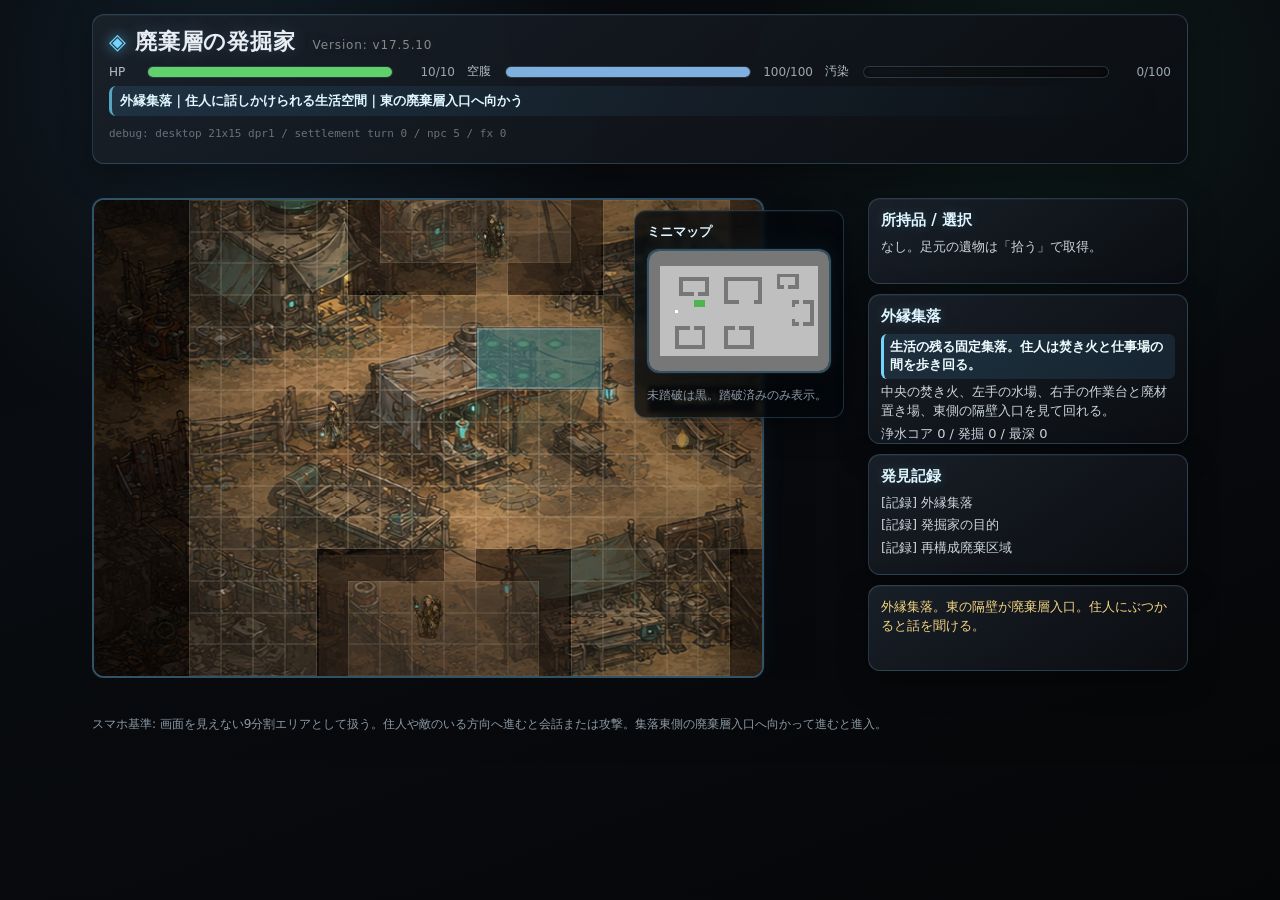
==== index.html @ 98f5ebbf "Update game to v17.5.10" ====
<!DOCTYPE html>
<html lang="ja">
<head>
  <meta charset="UTF-8">
  <meta name="viewport" content="width=device-width, initial-scale=1.0, minimum-scale=1.0, maximum-scale=1.0, user-scalable=no, viewport-fit=cover">
  <title>廃棄層の発掘家 v17.5.10</title>
  <link rel="stylesheet" href="style.css?v=17.5.10">
</head>
<body>
  <main class="game">
    <section class="panel">
      <h1>廃棄層の発掘家 <span id="versionText" class="ver">Version: v17.5.10</span></h1>
      <div class="bars">
        <div class="bar"><span class="bar-label">HP</span><span class="bar-track"><span id="hpFill" class="bar-fill"></span></span><span id="hpText" class="bar-val">-</span></div>
        <div class="bar"><span class="bar-label">空腹</span><span class="bar-track"><span id="hungerFill" class="bar-fill"></span></span><span id="hungerText" class="bar-val">-</span></div>
        <div class="bar"><span class="bar-label">汚染</span><span class="bar-track"><span id="pollutionFill" class="bar-fill"></span></span><span id="pollutionText" class="bar-val">-</span></div>
      </div>
      <p id="statusText" class="status">深度 1 / HP 10/10</p>
      <p id="debugText" class="debug">debug: -</p>
    </section>

    <section class="screen-panel" id="screenPanel" hidden></section>

    <section class="play-area">
      <div class="game-stage">
        <canvas id="gameCanvas" width="672" height="480"></canvas>
        <div class="tap-zones" id="tapZones" aria-hidden="true">
          <span class="tap-zone" data-tap-dir="-1,-1"></span>
          <span class="tap-zone" data-tap-dir="0,-1"></span>
          <span class="tap-zone" data-tap-dir="1,-1"></span>
          <span class="tap-zone" data-tap-dir="-1,0"></span>
          <span class="tap-zone" data-tap-dir="0,0"></span>
          <span class="tap-zone" data-tap-dir="1,0"></span>
          <span class="tap-zone" data-tap-dir="-1,1"></span>
          <span class="tap-zone" data-tap-dir="0,1"></span>
          <span class="tap-zone" data-tap-dir="1,1"></span>
        </div>
      </div>
      <aside class="side">
        <h2>ミニマップ</h2>
        <canvas id="miniMapCanvas" width="240" height="160"></canvas>
        <p class="note">未踏破は黒。踏破済みのみ表示。</p>
      </aside>
    </section>

    <section class="hud">
      <section class="box" id="inventoryPanel"><h2>所持品</h2><p>なし</p></section>
      <section class="box" id="basePanel"><h2>拠点</h2><p>未集計</p></section>
      <section class="box" id="codexPanel"><h2>記録</h2><p>未記録</p></section>
      <section class="box log" id="logPanel"><p>発掘家は再構成された廃棄区域に足を踏み入れた。</p></section>
    </section>

    <p class="hint">スマホ基準: 画面を見えない9分割エリアとして扱う。住人や敵のいる方向へ進むと会話または攻撃。集落東側の廃棄層入口へ向かって進むと進入。</p>
  </main>

  <script src="src/core.js?v=17.5.10"></script>
  <script src="src/systems.js?v=17.5.10"></script>
  <script src="src/ui.js?v=17.5.10"></script>
  <script src="src/game.js?v=17.5.10"></script>
</body>
</html>
---- style.css ----
* { box-sizing: border-box; }

:root {
  --bg0: #07090d;
  --panel: rgba(18, 22, 28, 0.9);
  --line: rgba(119, 200, 255, 0.22);
  --text: #e7edf2;
  --muted: #8d9aa6;
  --warn: #e6bc55;
}

html, body {
  margin: 0;
  min-height: 100%;
  background:
    radial-gradient(circle at 18% 8%, rgba(68, 134, 174, 0.16), transparent 30%),
    radial-gradient(circle at 82% 12%, rgba(65, 221, 142, 0.07), transparent 26%),
    linear-gradient(160deg, var(--bg0), #090c10 42%, #050608 100%);
  color: var(--text);
  font-family: system-ui, sans-serif;
  -webkit-text-size-adjust: 100%;
}

.game {
  width: 100%;
  max-width: 1120px;
  margin: 0 auto;
  padding: 14px 12px calc(18px + env(safe-area-inset-bottom));
}

.panel,
.side,
.box,
.screen-panel {
  background: linear-gradient(145deg, rgba(26, 33, 42, 0.94), rgba(11, 13, 17, 0.94));
  border: 1px solid var(--line);
  border-radius: 12px;
  box-shadow: 0 10px 30px rgba(0,0,0,0.34), inset 0 1px 0 rgba(255,255,255,0.04);
  backdrop-filter: blur(6px);
}

.panel {
  padding: 12px 14px;
  margin-bottom: 10px;
}

.panel h1 {
  margin: 0 0 6px;
  font-size: 22px;
  letter-spacing: 0.04em;
  text-shadow: 0 0 18px rgba(126, 202, 255, 0.18);
}

.panel h1::before {
  content: "◈";
  color: #73d5ff;
  margin-right: 8px;
  text-shadow: 0 0 14px rgba(115, 213, 255, 0.8);
}

.panel h1 .ver {
  font-size: 12px;
  font-weight: 400;
  color: #888;
  margin-left: 8px;
}

.panel .status {
  margin: 4px 0;
  color: var(--muted);
  font-size: 13px;
  line-height: 1.5;
}

.panel .debug {
  color: #66727d;
  font-family: monospace;
  font-size: 11px;
  word-break: break-all;
}

.bars {
  display: grid;
  grid-template-columns: 1fr 1fr 1fr;
  gap: 12px;
  margin: 6px 0;
}

.bar {
  display: flex;
  align-items: center;
  gap: 6px;
  font-size: 12px;
}

.bar-label {
  width: 32px;
  color: #b6c0ca;
  flex: 0 0 auto;
}

.bar-track {
  flex: 1 1 auto;
  height: 12px;
  background: linear-gradient(90deg, #14181d, #0b0d10);
  border: 1px solid rgba(130, 180, 210, 0.22);
  border-radius: 6px;
  overflow: hidden;
  box-shadow: inset 0 1px 3px rgba(0,0,0,0.65);
}

.bar-fill {
  display: block;
  height: 100%;
  width: 0%;
  background: #5fd06a;
  transition: width 140ms ease;
  box-shadow: 0 0 12px rgba(120, 220, 160, 0.35);
}

.bar-val {
  width: 56px;
  text-align: right;
  color: #9aa7b2;
  font-variant-numeric: tabular-nums;
  flex: 0 0 auto;
}

.play-area {
  display: grid;
  grid-template-columns: minmax(0, 1fr) 260px;
  gap: 14px;
  align-items: start;
}

#gameCanvas,
#miniMapCanvas {
  display: block;
  background: #000;
  border: 2px solid rgba(112, 183, 225, 0.45);
  box-shadow: 0 0 0 1px rgba(255,255,255,0.03), 0 16px 44px rgba(0,0,0,0.52), 0 0 28px rgba(74, 169, 219, 0.1);
  border-radius: 12px;
  image-rendering: pixelated;
}

#gameCanvas {
  width: 100%;
  height: auto;
  touch-action: none;
}

.side {
  padding: 12px;
}

.side h2,
.box h2,
.screen-panel h2 {
  margin: 0 0 8px;
  font-size: 15px;
  color: #dff5ff;
  text-shadow: 0 0 12px rgba(117, 208, 255, 0.2);
}

#miniMapCanvas {
  width: 100%;
  max-width: 240px;
  height: auto;
}

.note,
.hint {
  color: var(--muted);
  font-size: 12px;
  line-height: 1.7;
}

.controls {
  display: flex;
  flex-wrap: wrap;
  gap: 16px;
  align-items: flex-end;
  justify-content: center;
  margin: 14px 0;
  user-select: none;
  -webkit-user-select: none;
}

.controls.controls-dim { opacity: 0.45; }

.dpad {
  display: grid;
  grid-template-columns: repeat(3, 56px);
  grid-template-rows: repeat(3, 56px);
  gap: 6px;
}

.dbtn,
.abtn,
.panel-btn {
  touch-action: manipulation;
  -webkit-tap-highlight-color: transparent;
  cursor: pointer;
  font-family: inherit;
  color: #eee;
  background: linear-gradient(145deg, #202b3a, #10151e);
  border: 1px solid rgba(117, 176, 218, 0.35);
  border-radius: 10px;
  box-shadow: 0 6px 14px rgba(0,0,0,0.3), inset 0 1px 0 rgba(255,255,255,0.05);
}

.dbtn {
  font-size: 22px;
}

.dbtn:active,
.abtn:active,
.panel-btn:active {
  transform: translateY(1px);
  background: linear-gradient(145deg, #2b3a4e, #151d29);
}

.dbtn.wait {
  color: #adffbd;
  background: linear-gradient(145deg, #183021, #0c1710);
  border-color: rgba(141, 255, 166, 0.3);
}

.action-bar {
  display: grid;
  grid-template-columns: repeat(2, minmax(96px, 1fr));
  gap: 8px;
  min-width: 200px;
  align-content: end;
}

.abtn,
.panel-btn {
  min-height: 44px;
  padding: 8px 14px;
  font-size: 15px;
}

.hud {
  display: grid;
  grid-template-columns: 1fr 1fr 1fr;
  gap: 12px;
  margin-top: 12px;
}

.box {
  min-height: 96px;
  max-height: 190px;
  overflow: auto;
  padding: 12px;
  color: #ccd5de;
}

.box p {
  margin: 0 0 4px;
  line-height: 1.45;
  font-size: 13px;
}

.log {
  grid-column: span 3;
  min-height: 110px;
}

.log p:first-child { color: #f3d483; }

.screen-panel {
  margin: 12px 0;
  padding: 14px;
  color: #ddd;
}

.screen-panel[hidden] { display: none; }

.screen-panel h2 {
  font-size: 18px;
}

.screen-panel p {
  margin: 4px 0;
  line-height: 1.55;
  font-size: 14px;
}

.screen-panel .menu-line { color: #f2d57c; }
.screen-panel .danger-line { color: #ff8b7a; text-shadow: 0 0 12px rgba(255, 80, 50, 0.25); }
.screen-panel .muted-line { color: #999; }

.btn-row {
  display: flex;
  flex-wrap: wrap;
  gap: 8px;
  margin: 10px 0 4px;
}

.panel-btn.danger {
  background: #3a2326;
  border-color: #6a3a3f;
  color: #ffb3b3;
}

.panel-btn.item-row {
  display: block;
  width: 100%;
  text-align: left;
  margin: 4px 0;
  background: #20242c;
}

.panel-btn.item-row.selected {
  background: #2e3a52;
  border-color: #5a6f9c;
  color: #fff;
  box-shadow: inset 3px 0 0 #77c8ff, 0 0 18px rgba(119, 200, 255, 0.18);
}

kbd {
  padding: 1px 4px;
  border: 1px solid #555;
  border-bottom-color: #333;
  border-radius: 3px;
  background: #222;
  color: #ddd;
  font-family: monospace;
}

@media (max-width: 760px) {
  .game { padding: 10px 8px calc(14px + env(safe-area-inset-bottom)); }
  .panel { padding: 10px 11px; }
  .panel h1 { font-size: 19px; }
  .panel .debug, .hint { display: none; }
  .bars { grid-template-columns: 1fr; gap: 6px; }
  .play-area { grid-template-columns: 1fr; }
  .side {
    order: 2;
    display: flex;
    align-items: center;
    gap: 10px;
    padding: 8px;
  }
  .side h2 { margin: 0; font-size: 13px; }
  #miniMapCanvas { max-width: 160px; }
  .controls {
    justify-content: space-between;
    gap: 10px;
    position: sticky;
    bottom: 0;
    background: rgba(10, 12, 16, 0.94);
    border-top: 1px solid rgba(119, 200, 255, 0.18);
    box-shadow: 0 -12px 28px rgba(0,0,0,0.38);
    padding: 8px 4px calc(6px + env(safe-area-inset-bottom));
    z-index: 5;
  }
  .dpad {
    grid-template-columns: repeat(3, 58px);
    grid-template-rows: repeat(3, 58px);
  }
  .action-bar { min-width: 0; flex: 1 1 auto; }
  .hud { grid-template-columns: 1fr; }
  .log { grid-column: span 1; }
  .box { max-height: 150px; }
}


/* v15.3.0 visual pass */
.panel, .side, .box, .screen-panel {
  backdrop-filter: blur(2px);
}
.bar-track {
  box-shadow: inset 0 0 8px rgba(0,0,0,0.65);
}
.panel-btn, .abtn, .dbtn {
  box-shadow: inset 0 1px 0 rgba(255,255,255,0.06), 0 4px 12px rgba(0,0,0,0.20);
}
.panel-btn:hover, .abtn:hover, .dbtn:hover {
  border-color: rgba(156,220,255,0.42);
}


/* ---- v15 rich presentation ---- */
.screen-panel.title-screen,
.screen-panel.base-screen,
.screen-panel.loading-screen {
  position: relative;
  overflow: hidden;
  min-height: 250px;
  background-size: cover;
  background-position: center;
  border-color: rgba(117, 213, 255, 0.36);
}

.screen-panel.title-screen {
  background-image:
    linear-gradient(90deg, rgba(3,7,12,0.90), rgba(5,12,18,0.68) 48%, rgba(2,4,7,0.88)),
    url("assets/backgrounds/title.png?v=17.5.10");
}

.screen-panel.base-screen {
  background-image:
    linear-gradient(90deg, rgba(4,8,10,0.92), rgba(8,18,16,0.68) 50%, rgba(3,5,7,0.88)),
    url("assets/backgrounds/base.png?v=17.5.10");
}

.screen-panel.loading-screen {
  background-image:
    radial-gradient(circle at 20% 20%, rgba(95,216,255,0.20), transparent 30%),
    linear-gradient(140deg, rgba(5,10,15,0.98), rgba(4,7,9,0.94));
}

.screen-panel.title-screen h2,
.screen-panel.base-screen h2,
.screen-panel.loading-screen h2 {
  font-size: clamp(24px, 4vw, 42px);
  letter-spacing: 0.08em;
  color: #eefaff;
  text-shadow: 0 0 22px rgba(112, 220, 255, 0.34), 0 2px 0 rgba(0,0,0,0.6);
}

.screen-panel.title-screen::before,
.screen-panel.base-screen::before {
  content: "";
  position: absolute;
  inset: 0;
  pointer-events: none;
  background:
    linear-gradient(rgba(110,210,255,0.05) 1px, transparent 1px),
    linear-gradient(90deg, rgba(110,210,255,0.04) 1px, transparent 1px);
  background-size: 24px 24px;
  mix-blend-mode: screen;
}

.screen-panel > * {
  position: relative;
  z-index: 1;
}

.asset-load-bar {
  width: min(440px, 100%);
  height: 14px;
  margin: 14px 0 6px;
  border: 1px solid rgba(120,220,255,0.42);
  border-radius: 999px;
  background: rgba(0,0,0,0.45);
  overflow: hidden;
  box-shadow: inset 0 1px 5px rgba(0,0,0,0.8), 0 0 18px rgba(120,220,255,0.12);
}

.asset-load-bar span {
  display: block;
  height: 100%;
  background: linear-gradient(90deg, #55d9ff, #8dffd6);
  box-shadow: 0 0 18px rgba(100,235,255,0.55);
  transition: width 140ms ease;
}

/* ---- v16.4.2 UI refactor: compact, non-overlapping mobile-first layout ---- */
.screen-panel.story-screen,
.screen-panel.npc-screen,
.screen-panel.result-screen,
.screen-panel.compact-menu-screen {
  border-color: rgba(145, 225, 255, 0.34);
}

.screen-panel.npc-screen {
  background-image:
    linear-gradient(90deg, rgba(5,10,14,0.96), rgba(8,18,20,0.86)),
    url("assets/backgrounds/base.png?v=17.5.10");
  background-size: cover;
  background-position: center;
}

.screen-panel.story-screen {
  background-image:
    linear-gradient(90deg, rgba(3,7,12,0.96), rgba(9,16,22,0.86)),
    url("assets/backgrounds/title.png?v=17.5.10");
  background-size: cover;
  background-position: center;
}

@media (min-width: 761px) {
  .game {
    display: grid;
    grid-template-columns: minmax(0, 1fr) 320px;
    grid-template-areas:
      "top top"
      "screen screen"
      "play hud"
      "controls hud"
      "hint hint";
    gap: 12px;
    align-items: start;
  }
  .panel { grid-area: top; }
  .screen-panel { grid-area: screen; }
  .play-area { grid-area: play; grid-template-columns: minmax(0, 1fr); }
  .controls { grid-area: controls; }
  .hud {
    grid-area: hud;
    grid-template-columns: 1fr;
    gap: 10px;
    margin-top: 0;
    position: sticky;
    top: 12px;
  }
  .log { grid-column: auto; max-height: 180px; }
  .hint { grid-area: hint; }
  .side { display: block; }
}

@media (max-width: 760px) {
  html, body {
    height: 100%;
    overflow: hidden;
    overscroll-behavior: none;
  }
  body { position: fixed; inset: 0; width: 100%; }
  .game {
    height: 100dvh;
    max-width: none;
    padding: max(5px, env(safe-area-inset-top)) 6px max(5px, env(safe-area-inset-bottom));
    display: grid;
    grid-template-rows: auto minmax(0, 1fr) auto auto;
    gap: 5px;
    overflow: hidden;
  }
  .panel {
    margin: 0;
    padding: 6px 8px;
    border-radius: 10px;
  }
  .panel h1 {
    font-size: 14px;
    line-height: 1.1;
    margin: 0 0 4px;
  }
  .panel h1 .ver { font-size: 10px; margin-left: 4px; }
  .panel .status {
    font-size: 10px;
    line-height: 1.25;
    margin: 2px 0 0;
    white-space: nowrap;
    overflow: hidden;
    text-overflow: ellipsis;
  }
  .bars {
    grid-template-columns: repeat(3, 1fr);
    gap: 4px;
    margin: 3px 0;
  }
  .bar { gap: 3px; font-size: 9px; min-width: 0; }
  .bar-label { width: 24px; font-size: 9px; }
  .bar-track { height: 8px; }
  .bar-val { display: none; }
  .play-area {
    position: relative;
    display: grid;
    grid-template-columns: 1fr;
    min-height: 0;
    overflow: hidden;
    place-items: center;
  }
  #gameCanvas {
    width: auto !important;
    max-width: 100%;
    max-height: calc(100dvh - 238px);
    aspect-ratio: auto;
  }
  .side {
    position: absolute;
    top: 6px;
    right: 6px;
    z-index: 3;
    width: 92px;
    padding: 4px;
    border-radius: 8px;
    background: rgba(5, 8, 12, 0.72);
  }
  .side h2, .side .note { display: none; }
  #miniMapCanvas {
    width: 82px;
    max-width: 82px;
    border-width: 1px;
    border-radius: 6px;
  }
  .controls {
    position: static;
    display: grid;
    grid-template-columns: auto minmax(0, 1fr);
    align-items: center;
    justify-content: stretch;
    gap: 8px;
    margin: 0;
    padding: 5px;
    border-radius: 12px;
    background: rgba(7, 9, 12, 0.92);
    border: 1px solid rgba(119, 200, 255, 0.16);
  }
  .dpad {
    grid-template-columns: repeat(3, 42px);
    grid-template-rows: repeat(3, 42px);
    gap: 4px;
  }
  .dbtn { font-size: 17px; border-radius: 8px; }
  .action-bar {
    grid-template-columns: repeat(2, minmax(0, 1fr));
    gap: 6px;
    min-width: 0;
    width: 100%;
  }
  .abtn {
    min-height: 40px;
    padding: 5px 6px;
    font-size: 12px;
    border-radius: 8px;
  }
  .hud {
    margin: 0;
    display: grid;
    grid-template-columns: 1fr;
    min-height: 0;
  }
  #inventoryPanel, #basePanel, #codexPanel { display: none; }
  .log {
    display: block;
    grid-column: auto;
    min-height: 44px;
    max-height: 54px;
    padding: 6px 8px;
    overflow: hidden;
    border-radius: 9px;
  }
  .log p {
    font-size: 10px;
    line-height: 1.28;
    margin: 0;
  }
  .log p:nth-child(n+4) { display: none; }
  .screen-panel {
    position: fixed;
    inset: max(6px, env(safe-area-inset-top)) 6px max(6px, env(safe-area-inset-bottom));
    z-index: 30;
    margin: 0;
    padding: 10px;
    max-height: none;
    overflow: hidden;
    display: flex;
    flex-direction: column;
    gap: 4px;
    border-radius: 12px;
  }
  .screen-panel[hidden] { display: none; }
  .screen-panel h2 {
    flex: 0 0 auto;
    font-size: 18px;
    line-height: 1.2;
    margin: 0 0 3px;
  }
  .screen-panel p {
    font-size: 12px;
    line-height: 1.38;
    margin: 2px 0;
  }
  .screen-panel .btn-row {
    flex: 0 0 auto;
    gap: 6px;
    margin: 5px 0 0;
  }
  .panel-btn {
    min-height: 38px;
    padding: 6px 10px;
    font-size: 12px;
  }
  .panel-btn.item-row {
    min-height: 34px;
    padding: 5px 8px;
    font-size: 11px;
    overflow: hidden;
    text-overflow: ellipsis;
    white-space: nowrap;
  }
  .screen-panel.compact-menu-screen p:nth-of-type(n+8),
  .screen-panel.story-screen p:nth-of-type(n+6),
  .screen-panel.npc-screen p:nth-of-type(n+8) {
    display: none;
  }
}

@media (max-width: 380px) {
  .dpad {
    grid-template-columns: repeat(3, 38px);
    grid-template-rows: repeat(3, 38px);
  }
  .abtn { min-height: 36px; font-size: 11px; }
  #gameCanvas { max-height: calc(100dvh - 224px); }
}

/* ---- v16.1.0 - v16.4.2 UI completion ---- */
.status {
  font-weight: 700;
  color: #dff7ff !important;
  background: linear-gradient(90deg, rgba(83, 186, 255, 0.13), rgba(0,0,0,0.0));
  border-left: 3px solid rgba(112, 218, 255, 0.72);
  padding: 5px 8px;
  border-radius: 7px;
}

.selected-line {
  color: #effcff !important;
  font-weight: 700;
  background: rgba(92, 190, 255, 0.12);
  border-left: 3px solid #73d5ff;
  padding: 4px 6px;
  border-radius: 6px;
}

.section-line {
  margin-top: 10px !important;
  color: #8fe7ff !important;
  font-weight: 800;
  letter-spacing: 0.08em;
  text-transform: uppercase;
  border-bottom: 1px solid rgba(143, 231, 255, 0.2);
  padding-bottom: 3px;
}

.menu-line { color: #f4d98d; }
.muted-line { color: #9aa8b4; }

@media (min-width: 761px) {
  .panel { padding: 12px 16px; }
  .bars { grid-template-columns: 1fr 1fr 1fr; }
  .play-area {
    position: relative;
    grid-template-columns: minmax(0, 1fr);
  }
  .side {
    position: absolute;
    top: 12px;
    right: 12px;
    width: 210px;
    background: rgba(4, 8, 12, 0.76);
  }
  .side h2 { font-size: 13px; }
  .side .note { margin-bottom: 0; }
  #miniMapCanvas { max-width: 184px; }
  .hud .box {
    min-height: 86px;
    max-height: 150px;
  }
  #inventoryPanel { order: 1; }
  #basePanel { order: 2; }
  #codexPanel { order: 3; }
  #logPanel { order: 4; }
  .log p:nth-child(n+4) { display: none; }
}

.title-menu-screen,
.base-menu-screen {
  display: block;
}

.title-menu-screen .btn-row,
.base-menu-screen .btn-row,
.compact-menu-screen .btn-row {
  display: grid;
  grid-template-columns: repeat(auto-fit, minmax(128px, 1fr));
}

.title-menu-screen .panel-btn,
.base-menu-screen .panel-btn {
  min-height: 46px;
  font-weight: 700;
}

@media (max-width: 760px) {
  .game {
    grid-template-rows: auto minmax(0, 1fr) auto 46px;
  }
  .panel h1::before { margin-right: 4px; }
  .status {
    padding: 3px 6px;
    font-size: 10px !important;
  }
  .play-area {
    align-self: stretch;
  }
  #gameCanvas {
    max-height: calc(100dvh - 214px);
  }
  .side {
    width: 78px;
    top: 4px;
    right: 4px;
    padding: 3px;
  }
  #miniMapCanvas {
    width: 70px;
    max-width: 70px;
  }
  .controls {
    grid-template-columns: 134px minmax(0, 1fr);
    gap: 6px;
    padding: 4px;
  }
  .dpad {
    grid-template-columns: repeat(3, 40px);
    grid-template-rows: repeat(3, 40px);
    gap: 4px;
  }
  .dbtn { font-size: 16px; }
  .action-bar {
    grid-template-columns: repeat(2, minmax(0, 1fr));
    gap: 5px;
  }
  .abtn {
    min-height: 38px;
    padding: 4px 5px;
    font-size: 11px;
    font-weight: 700;
  }
  .primary-action { grid-column: span 2; }
  .log {
    min-height: 40px;
    max-height: 46px;
  }
  .screen-panel {
    display: block;
    overflow: hidden;
  }
  .screen-panel .btn-row {
    display: grid;
    grid-template-columns: repeat(2, minmax(0, 1fr));
    gap: 5px;
  }
  .screen-panel.title-screen .btn-row,
  .screen-panel.base-screen .btn-row {
    grid-template-columns: repeat(3, minmax(0, 1fr));
  }
  .screen-panel h2 {
    font-size: 17px;
  }
  .screen-panel p {
    font-size: 11px;
    line-height: 1.32;
  }
  .section-line {
    margin-top: 6px !important;
    padding-bottom: 2px;
  }
  .panel-btn {
    min-height: 34px;
    padding: 5px 6px;
    font-size: 11px;
  }
  .title-menu-screen .panel-btn,
  .base-menu-screen .panel-btn { min-height: 34px; }
  .screen-panel.base-screen p:nth-of-type(n+7),
  .screen-panel.title-screen p:nth-of-type(n+6),
  .screen-panel.compact-menu-screen p:nth-of-type(n+7),
  .screen-panel.story-screen p:nth-of-type(n+6),
  .screen-panel.npc-screen p:nth-of-type(n+8) { display: none; }
}

@media (max-width: 380px) {
  .game { grid-template-rows: auto minmax(0, 1fr) auto 42px; }
  #gameCanvas { max-height: calc(100dvh - 198px); }
  .controls { grid-template-columns: 122px minmax(0, 1fr); }
  .dpad {
    grid-template-columns: repeat(3, 36px);
    grid-template-rows: repeat(3, 36px);
    gap: 3px;
  }
  .abtn { min-height: 34px; font-size: 10px; }
  .log { min-height: 36px; max-height: 42px; }
}

@media (max-width: 760px) and (orientation: landscape) {
  .game {
    grid-template-columns: minmax(0, 1fr) 250px;
    grid-template-rows: auto minmax(0, 1fr) 42px;
    grid-template-areas:
      "top controls"
      "play controls"
      "hud controls";
  }
  .panel { grid-area: top; }
  .play-area { grid-area: play; }
  .controls { grid-area: controls; align-self: stretch; grid-template-columns: 122px 1fr; }
  .hud { grid-area: hud; }
  #gameCanvas { max-height: calc(100dvh - 92px); }
}

/* ---- v17.4.0 mobile-first rewrite ---- */
@media (max-width: 760px) {
  :root { --mobile-controls-h: 132px; --mobile-hud-h: 54px; }
  html, body {
    width: 100%;
    height: 100dvh;
    min-height: 100dvh;
    overflow: hidden;
    position: fixed;
    inset: 0;
    touch-action: none;
  }
  .game {
    width: 100vw;
    height: 100dvh;
    padding: max(4px, env(safe-area-inset-top)) 5px max(4px, env(safe-area-inset-bottom));
    display: grid;
    grid-template-rows: var(--mobile-hud-h) minmax(0, 1fr) var(--mobile-controls-h);
    grid-template-columns: 1fr;
    gap: 5px;
    overflow: hidden;
  }
  .panel {
    margin: 0;
    padding: 5px 7px;
    min-height: 0;
    overflow: hidden;
  }
  .panel h1 {
    font-size: 12px;
    line-height: 1;
    margin: 0 0 3px;
    white-space: nowrap;
    overflow: hidden;
    text-overflow: ellipsis;
  }
  .panel h1 .ver { display: none; }
  .panel h1::before { content: ""; margin: 0; }
  .bars { grid-template-columns: repeat(3, 1fr); gap: 3px; margin: 0 0 2px; }
  .bar { font-size: 9px; gap: 2px; min-width: 0; }
  .bar-label { width: 22px; font-size: 9px; }
  .bar-track { height: 7px; }
  .bar-val { display: none; }
  .panel .status {
    margin: 0;
    padding: 2px 5px;
    font-size: 9px !important;
    line-height: 1.15;
    border-left-width: 2px;
    white-space: nowrap;
    overflow: hidden;
    text-overflow: ellipsis;
  }
  .panel .debug, .hint { display: none !important; }

  .play-area {
    position: relative;
    min-height: 0;
    height: 100%;
    overflow: hidden;
    display: flex;
    align-items: center;
    justify-content: center;
    padding: 0;
  }
  #gameCanvas {
    width: auto !important;
    height: auto !important;
    max-width: 100%;
    max-height: 100%;
    border-width: 1px;
    border-radius: 10px;
  }
  .side {
    position: absolute;
    top: 4px;
    right: 4px;
    width: 64px;
    padding: 2px;
    border-radius: 7px;
    background: rgba(3, 7, 11, 0.66);
    pointer-events: none;
  }
  .side h2, .side .note { display: none !important; }
  #miniMapCanvas { width: 58px; max-width: 58px; border-radius: 5px; border-width: 1px; }

  .controls {
    position: static;
    margin: 0;
    padding: 4px;
    display: grid;
    grid-template-columns: 120px minmax(0, 1fr);
    grid-template-rows: 1fr;
    align-items: stretch;
    gap: 6px;
    min-height: 0;
    height: var(--mobile-controls-h);
    background: rgba(5, 7, 10, 0.94);
    border: 1px solid rgba(119, 200, 255, 0.18);
    border-radius: 12px;
    box-shadow: none;
  }
  .dpad { grid-template-columns: repeat(3, 36px); grid-template-rows: repeat(3, 36px); gap: 4px; align-content: center; justify-content: center; }
  .dbtn { min-width: 0; min-height: 0; font-size: 15px; border-radius: 8px; }
  .action-bar {
    display: grid;
    grid-template-columns: 1fr;
    grid-template-rows: repeat(3, 1fr);
    gap: 5px;
    min-width: 0;
    width: 100%;
  }
  .secondary-throw { display: none !important; }
  .primary-action { grid-column: auto; }
  .abtn { min-height: 0; padding: 4px 6px; font-size: 12px; font-weight: 800; border-radius: 8px; }

  .hud {
    position: fixed;
    left: 8px;
    right: 8px;
    bottom: calc(var(--mobile-controls-h) + max(9px, env(safe-area-inset-bottom)));
    z-index: 8;
    display: block;
    margin: 0;
    pointer-events: none;
  }
  #inventoryPanel, #basePanel, #codexPanel { display: none !important; }
  .log {
    display: block;
    min-height: 0;
    max-height: 34px;
    padding: 4px 7px;
    overflow: hidden;
    background: rgba(2, 5, 8, 0.48) !important;
    border: 1px solid rgba(140, 210, 255, 0.20);
    border-radius: 9px;
    box-shadow: none;
    backdrop-filter: blur(3px);
  }
  .log p { font-size: 10px; line-height: 1.18; margin: 0; color: #f5d888; text-shadow: 0 1px 2px rgba(0,0,0,0.8); }
  .log p:nth-child(n+2) { display: none; }

  .screen-panel {
    position: fixed;
    inset: max(4px, env(safe-area-inset-top)) 5px max(4px, env(safe-area-inset-bottom));
    z-index: 30;
    margin: 0;
    padding: 9px;
    overflow: hidden;
    max-height: none;
    border-radius: 13px;
    display: block;
  }
  .screen-panel[hidden] { display: none !important; }
  .screen-panel h2 { font-size: 18px; line-height: 1.15; margin: 0 0 5px; }
  .screen-panel p { font-size: 11px; line-height: 1.26; margin: 2px 0; }
  .screen-panel .btn-row { display: grid; grid-template-columns: repeat(2, minmax(0, 1fr)); gap: 5px; margin: 5px 0 0; }
  .screen-panel.settlement-screen .btn-row:first-of-type { grid-template-columns: repeat(2, minmax(0, 1fr)); }
  .screen-panel.settlement-screen .btn-row:last-of-type { grid-template-columns: repeat(2, minmax(0, 1fr)); }
  .panel-btn { min-height: 33px; padding: 5px 6px; font-size: 11px; line-height: 1.1; border-radius: 8px; }
  .section-line { margin-top: 6px !important; padding-bottom: 2px; }
  .screen-panel.settlement-screen p:nth-of-type(n+5),
  .screen-panel.npc-screen p:nth-of-type(n+6),
  .screen-panel.compact-menu-screen p:nth-of-type(n+7),
  .screen-panel.story-screen p:nth-of-type(n+6),
  .screen-panel.result-screen p:nth-of-type(n+4) { display: none; }
  .title-menu-screen, .base-menu-screen { display: block; }
}

@media (max-width: 380px) {
  :root { --mobile-controls-h: 122px; --mobile-hud-h: 50px; }
  .controls { grid-template-columns: 108px minmax(0, 1fr); gap: 5px; padding: 3px; }
  .dpad { grid-template-columns: repeat(3, 32px); grid-template-rows: repeat(3, 32px); gap: 3px; }
  .dbtn { font-size: 13px; }
  .abtn { font-size: 11px; }
  .screen-panel h2 { font-size: 16px; }
  .screen-panel p { font-size: 10px; }
  .panel-btn { min-height: 30px; font-size: 10px; }
  .log { max-height: 30px; }
}

/* v17.5.10: in-screen translucent controls */
.game-stage {
  position: relative;
  min-width: 0;
  width: 100%;
}

.controls-overlay {
  position: absolute;
  left: 12px;
  right: 12px;
  bottom: 12px;
  z-index: 20;
  margin: 0;
  padding: 0;
  display: flex;
  flex-wrap: nowrap;
  justify-content: space-between;
  align-items: flex-end;
  gap: 12px;
  background: none;
  border: 0;
  box-shadow: none;
  pointer-events: none;
}

.controls-overlay.controls-dim {
  opacity: 0.58;
}

.controls-overlay .dpad,
.controls-overlay .action-bar {
  pointer-events: auto;
  padding: 10px;
  border-radius: 14px;
  border: 1px solid rgba(119, 200, 255, 0.18);
  background: rgba(8, 12, 18, 0.24);
  backdrop-filter: blur(8px);
  -webkit-backdrop-filter: blur(8px);
  box-shadow: 0 10px 28px rgba(0, 0, 0, 0.22);
}

.controls-overlay .dpad {
  display: grid;
  grid-template-columns: repeat(3, 48px);
  grid-template-rows: repeat(3, 48px);
  gap: 5px;
  align-content: center;
  justify-content: center;
}

.controls-overlay .action-bar {
  display: grid;
  grid-template-columns: repeat(2, minmax(0, 1fr));
  grid-template-rows: repeat(3, 1fr);
  gap: 6px;
  width: min(220px, 42%);
}

.controls-overlay .primary-action {
  grid-column: 1 / -1;
}

.controls-overlay .secondary-throw {
  display: block;
}

.controls-overlay .dbtn,
.controls-overlay .abtn {
  color: #eef7ff;
  background: rgba(18, 26, 38, 0.46);
  border: 1px solid rgba(155, 215, 255, 0.22);
  box-shadow: inset 0 1px 0 rgba(255,255,255,0.06), 0 4px 12px rgba(0,0,0,0.18);
}

.controls-overlay .dbtn:active,
.controls-overlay .abtn:active {
  background: rgba(30, 42, 58, 0.68);
}

.controls-overlay .dbtn {
  font-size: 20px;
}

.controls-overlay .abtn {
  min-height: 40px;
  padding: 6px 8px;
  font-size: 13px;
  font-weight: 800;
}

@media (max-width: 760px) {
  :root {
    --mobile-controls-h: 120px;
  }

  .game {
    grid-template-rows: var(--mobile-hud-h) minmax(0, 1fr);
  }

  .game-stage {
    width: 100%;
    max-width: 100%;
    max-height: 100%;
  }

  #gameCanvas {
    margin: 0 auto;
  }

  .controls.controls-overlay {
    position: absolute;
    left: 8px;
    right: 8px;
    bottom: 8px;
    height: auto;
    min-height: 0;
    padding: 0;
    display: flex;
    grid-template-columns: none;
    grid-template-rows: none;
    align-items: flex-end;
    justify-content: space-between;
    gap: 7px;
    background: none;
    border: 0;
    border-radius: 0;
    box-shadow: none;
  }

  .controls.controls-overlay .dpad {
    grid-template-columns: repeat(3, 36px);
    grid-template-rows: repeat(3, 36px);
    gap: 4px;
    padding: 8px;
    border-radius: 12px;
  }

  .controls.controls-overlay .action-bar {
    display: grid;
    grid-template-columns: repeat(2, minmax(0, 1fr));
    grid-template-rows: repeat(3, 1fr);
    width: min(160px, 44%);
    gap: 5px;
    padding: 8px;
    border-radius: 12px;
  }

  .controls.controls-overlay .primary-action {
    grid-column: 1 / -1;
  }

  .controls.controls-overlay .secondary-throw {
    display: block !important;
  }

  .controls.controls-overlay .dbtn {
    font-size: 15px;
    border-radius: 8px;
  }

  .controls.controls-overlay .abtn {
    min-height: 30px;
    padding: 3px 5px;
    font-size: 11px;
    border-radius: 8px;
  }

  .hud {
    bottom: calc(var(--mobile-controls-h) + max(8px, env(safe-area-inset-bottom)));
  }
}

@media (max-width: 380px) {
  .controls.controls-overlay .dpad {
    grid-template-columns: repeat(3, 32px);
    grid-template-rows: repeat(3, 32px);
    gap: 3px;
    padding: 7px;
  }

  .controls.controls-overlay .action-bar {
    width: min(142px, 45%);
    padding: 7px;
    gap: 4px;
  }

  .controls.controls-overlay .abtn {
    min-height: 28px;
    font-size: 10px;
  }
}

.scene-card {
  margin: 10px 0;
  padding: 10px 12px;
  border: 1px solid rgba(122, 196, 211, 0.28);
  background: rgba(8, 14, 18, 0.72);
  box-shadow: inset 0 0 0 1px rgba(255,255,255,0.03);
}

.scene-card__title {
  font-size: 12px;
  letter-spacing: 0.14em;
  text-transform: uppercase;
  color: #8fd5d8;
  margin-bottom: 6px;
}

.scene-card__body {
  margin: 0;
  color: rgba(235, 244, 245, 0.84);
  line-height: 1.55;
}

.npc-portrait-card {
  display: grid;
  grid-template-columns: 108px minmax(0, 1fr);
  gap: 12px;
  margin: 10px 0 14px;
  padding: 12px;
  border: 1px solid rgba(153, 199, 214, 0.26);
  background: linear-gradient(135deg, rgba(10,14,18,0.94), rgba(14,22,26,0.82));
}

.npc-portrait-card__image {
  display: flex;
  align-items: center;
  justify-content: center;
  min-height: 128px;
  background: radial-gradient(circle at 50% 24%, rgba(84, 126, 145, 0.28), rgba(5, 9, 12, 0.94));
  border: 1px solid rgba(173, 215, 228, 0.18);
}

.npc-portrait-card__image img {
  width: 96px;
  height: 96px;
  object-fit: contain;
  image-rendering: pixelated;
  filter: drop-shadow(0 6px 10px rgba(0,0,0,0.35));
}

.npc-portrait-card__name {
  font-size: 15px;
  font-weight: 700;
  color: #f0e5c7;
  margin-bottom: 6px;
}

.npc-portrait-card__place {
  font-size: 12px;
  color: #90c9d4;
  margin-bottom: 8px;
}

.npc-portrait-card__note {
  margin: 0;
  color: rgba(236, 242, 243, 0.82);
  line-height: 1.55;
}

@media (max-width: 720px) {
  .npc-portrait-card {
    grid-template-columns: 1fr;
  }

  .npc-portrait-card__image {
    min-height: 112px;
  }
}

/* v17.5.10: invisible 9-zone screen input, no arrow pad */
.tap-zones {
  position: absolute;
  inset: 0;
  z-index: 12;
  background: transparent;
  touch-action: none;
  -webkit-tap-highlight-color: transparent;
  cursor: pointer;
}

.controls-overlay {
  justify-content: center;
  align-items: flex-end;
  z-index: 20;
}

.controls-overlay .dpad {
  display: none !important;
}

.controls-overlay .action-bar {
  width: min(420px, calc(100% - 24px));
  grid-template-columns: repeat(4, minmax(0, 1fr));
  grid-template-rows: 1fr;
  padding: 8px;
  gap: 6px;
}

.controls-overlay .primary-action {
  grid-column: auto;
}

.controls-overlay.controls-base .primary-action {
  display: none;
}

.controls-overlay.controls-base .action-bar {
  width: min(320px, calc(100% - 24px));
  grid-template-columns: repeat(3, minmax(0, 1fr));
}

@media (max-width: 760px) {
  :root {
    --mobile-controls-h: 58px;
  }

  .tap-zones {
    inset: 0;
  }

  .controls.controls-overlay {
    left: 6px;
    right: 6px;
    bottom: 6px;
    justify-content: center;
  }

  .controls.controls-overlay .action-bar {
    width: min(360px, calc(100% - 12px));
    grid-template-columns: repeat(4, minmax(0, 1fr));
    grid-template-rows: 1fr;
    padding: 6px;
    gap: 5px;
  }

  .controls.controls-overlay.controls-base .action-bar {
    width: min(280px, calc(100% - 12px));
    grid-template-columns: repeat(3, minmax(0, 1fr));
  }

  .controls.controls-overlay .primary-action,
  .controls.controls-overlay .secondary-throw {
    display: block !important;
  }

  .controls.controls-overlay.controls-base .primary-action {
    display: none !important;
  }

  .controls.controls-overlay .abtn {
    min-height: 32px;
    padding: 4px 5px;
    font-size: 11px;
  }

  .hud {
    bottom: calc(var(--mobile-controls-h) + max(8px, env(safe-area-inset-bottom)));
  }
}

/* v17.5.10: strict invisible 3x3 tap grid. No on-canvas direction/action buttons. */
.game-stage {
  position: relative;
  overflow: hidden;
}

.tap-zones {
  position: absolute;
  inset: 0;
  z-index: 40;
  display: grid;
  grid-template-columns: repeat(3, minmax(0, 1fr));
  grid-template-rows: repeat(3, minmax(0, 1fr));
  background: transparent;
  opacity: 1;
  touch-action: none;
  -webkit-tap-highlight-color: transparent;
  user-select: none;
  cursor: pointer;
}

.tap-zone {
  display: block;
  min-width: 0;
  min-height: 0;
  background: transparent;
  border: 0;
  opacity: 0;
}

.controls-overlay,
.dpad,
.dbtn {
  display: none !important;
  pointer-events: none !important;
}

@media (max-width: 760px) {
  :root {
    --mobile-controls-h: 0px;
  }

  .hud {
    bottom: max(8px, env(safe-area-inset-bottom));
  }
}

/* v17.5.10: mobile zoom suppression for full-screen tap controls */
html,
body,
.game,
.play-area,
.game-stage,
#gameCanvas,
.tap-zones,
.tap-zone {
  touch-action: none;
  -ms-touch-action: none;
  overscroll-behavior: none;
  -webkit-tap-highlight-color: transparent;
  -webkit-touch-callout: none;
  -webkit-user-select: none;
  user-select: none;
}

button,
.panel-btn {
  touch-action: manipulation;
  -webkit-tap-highlight-color: transparent;
}
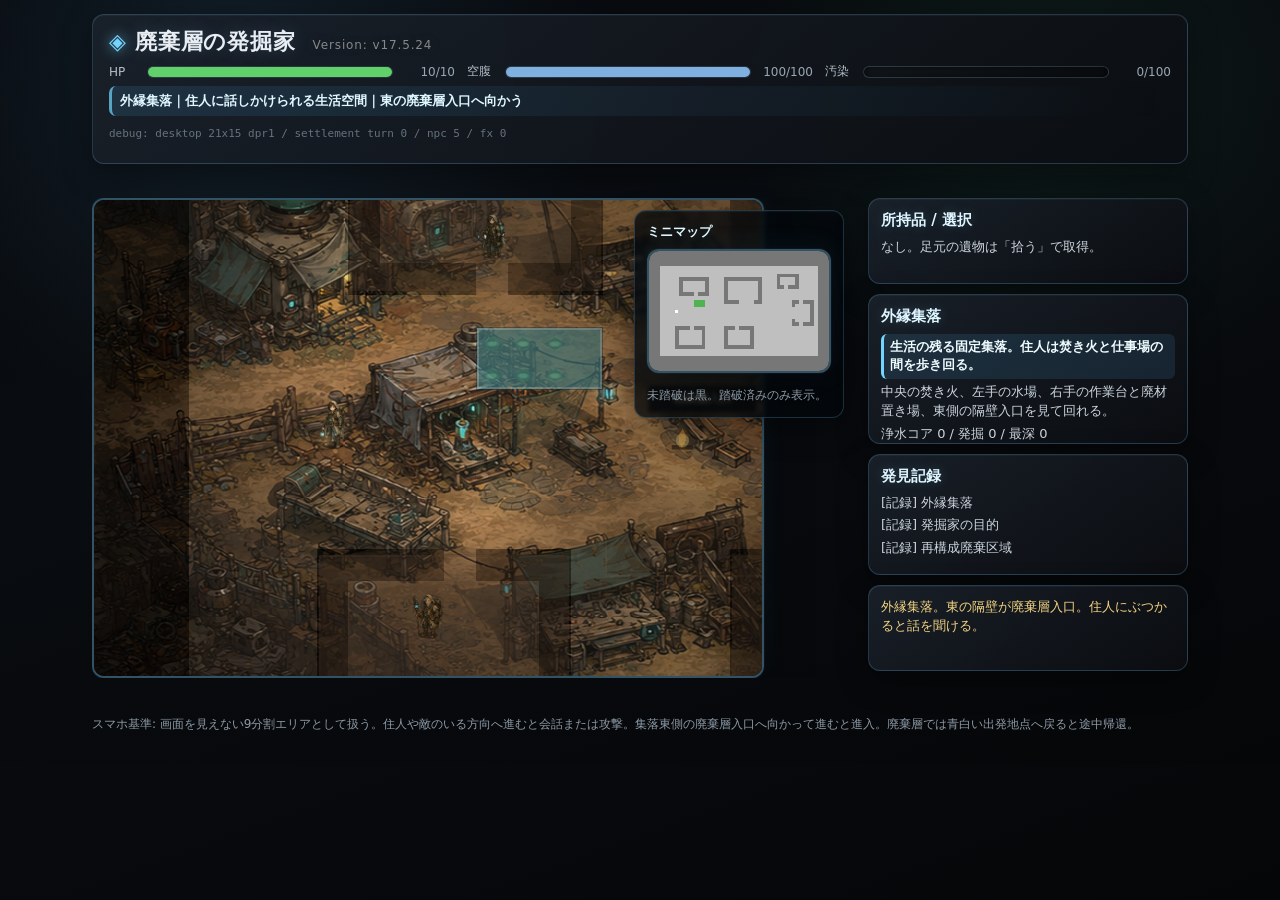
==== commit 357e7859: "Update game to v17.5.25" ====
--- a/index.html
+++ b/index.html
@@ -3,13 +3,13 @@
 <head>
   <meta charset="UTF-8">
   <meta name="viewport" content="width=device-width, initial-scale=1.0, minimum-scale=1.0, maximum-scale=1.0, user-scalable=no, viewport-fit=cover">
-  <title>廃棄層の発掘家 v17.5.10</title>
-  <link rel="stylesheet" href="style.css?v=17.5.10">
+  <title>廃棄層の発掘家 v17.5.24</title>
+  <link rel="stylesheet" href="style.css?v=17.5.24">
 </head>
 <body>
   <main class="game">
     <section class="panel">
-      <h1>廃棄層の発掘家 <span id="versionText" class="ver">Version: v17.5.10</span></h1>
+      <h1>廃棄層の発掘家 <span id="versionText" class="ver">Version: v17.5.24</span></h1>
       <div class="bars">
         <div class="bar"><span class="bar-label">HP</span><span class="bar-track"><span id="hpFill" class="bar-fill"></span></span><span id="hpText" class="bar-val">-</span></div>
         <div class="bar"><span class="bar-label">空腹</span><span class="bar-track"><span id="hungerFill" class="bar-fill"></span></span><span id="hungerText" class="bar-val">-</span></div>
@@ -50,12 +50,12 @@
       <section class="box log" id="logPanel"><p>発掘家は再構成された廃棄区域に足を踏み入れた。</p></section>
     </section>
 
-    <p class="hint">スマホ基準: 画面を見えない9分割エリアとして扱う。住人や敵のいる方向へ進むと会話または攻撃。集落東側の廃棄層入口へ向かって進むと進入。</p>
+    <p class="hint">スマホ基準: 画面を見えない9分割エリアとして扱う。住人や敵のいる方向へ進むと会話または攻撃。集落東側の廃棄層入口へ向かって進むと進入。廃棄層では青白い出発地点へ戻ると途中帰還。</p>
   </main>
 
-  <script src="src/core.js?v=17.5.10"></script>
-  <script src="src/systems.js?v=17.5.10"></script>
-  <script src="src/ui.js?v=17.5.10"></script>
-  <script src="src/game.js?v=17.5.10"></script>
+  <script src="src/core.js?v=17.5.24"></script>
+  <script src="src/systems.js?v=17.5.24"></script>
+  <script src="src/ui.js?v=17.5.24"></script>
+  <script src="src/game.js?v=17.5.24"></script>
 </body>
 </html>
--- a/style.css
+++ b/style.css
@@ -397,13 +397,13 @@
 .screen-panel.title-screen {
   background-image:
     linear-gradient(90deg, rgba(3,7,12,0.90), rgba(5,12,18,0.68) 48%, rgba(2,4,7,0.88)),
-    url("assets/backgrounds/title.png?v=17.5.10");
+    url("assets/backgrounds/title.png?v=17.5.24");
 }
 
 .screen-panel.base-screen {
   background-image:
     linear-gradient(90deg, rgba(4,8,10,0.92), rgba(8,18,16,0.68) 50%, rgba(3,5,7,0.88)),
-    url("assets/backgrounds/base.png?v=17.5.10");
+    url("assets/backgrounds/base.png?v=17.5.24");
 }
 
 .screen-panel.loading-screen {
@@ -469,7 +469,7 @@
 .screen-panel.npc-screen {
   background-image:
     linear-gradient(90deg, rgba(5,10,14,0.96), rgba(8,18,20,0.86)),
-    url("assets/backgrounds/base.png?v=17.5.10");
+    url("assets/backgrounds/base.png?v=17.5.24");
   background-size: cover;
   background-position: center;
 }
@@ -477,7 +477,7 @@
 .screen-panel.story-screen {
   background-image:
     linear-gradient(90deg, rgba(3,7,12,0.96), rgba(9,16,22,0.86)),
-    url("assets/backgrounds/title.png?v=17.5.10");
+    url("assets/backgrounds/title.png?v=17.5.24");
   background-size: cover;
   background-position: center;
 }
@@ -940,9 +940,9 @@
   .bar-val { display: none; }
   .panel .status {
     margin: 0;
-    padding: 2px 5px;
-    font-size: 9px !important;
-    line-height: 1.15;
+    padding: 1px 5px;
+    font-size: 8.5px !important;
+    line-height: 1.08;
     border-left-width: 2px;
     white-space: nowrap;
     overflow: hidden;
@@ -1025,16 +1025,16 @@
   .log {
     display: block;
     min-height: 0;
-    max-height: 34px;
-    padding: 4px 7px;
+    max-height: 22px;
+    padding: 2px 6px;
     overflow: hidden;
-    background: rgba(2, 5, 8, 0.48) !important;
+    background: rgba(2, 5, 8, 0.38) !important;
     border: 1px solid rgba(140, 210, 255, 0.20);
     border-radius: 9px;
     box-shadow: none;
     backdrop-filter: blur(3px);
   }
-  .log p { font-size: 10px; line-height: 1.18; margin: 0; color: #f5d888; text-shadow: 0 1px 2px rgba(0,0,0,0.8); }
+  .log p { font-size: 9px; line-height: 1.08; margin: 0; color: #f5d888; text-shadow: 0 1px 2px rgba(0,0,0,0.8); }
   .log p:nth-child(n+2) { display: none; }
 
   .screen-panel {
@@ -1076,7 +1076,7 @@
   .log { max-height: 30px; }
 }
 
-/* v17.5.10: in-screen translucent controls */
+/* v17.5.24: in-screen translucent controls */
 .game-stage {
   position: relative;
   min-width: 0;
@@ -1347,7 +1347,7 @@
   }
 }
 
-/* v17.5.10: invisible 9-zone screen input, no arrow pad */
+/* v17.5.24: invisible 9-zone screen input, no arrow pad */
 .tap-zones {
   position: absolute;
   inset: 0;
@@ -1438,7 +1438,7 @@
   }
 }
 
-/* v17.5.10: strict invisible 3x3 tap grid. No on-canvas direction/action buttons. */
+/* v17.5.24: strict invisible 3x3 tap grid. No on-canvas direction/action buttons. */
 .game-stage {
   position: relative;
   overflow: hidden;
@@ -1485,7 +1485,7 @@
   }
 }
 
-/* v17.5.10: mobile zoom suppression for full-screen tap controls */
+/* v17.5.24: mobile zoom suppression for full-screen tap controls */
 html,
 body,
 .game,
@@ -1508,3 +1508,9 @@
   touch-action: manipulation;
   -webkit-tap-highlight-color: transparent;
 }
+
+/* v17.5.24: tighter mobile HUD/log for exploration tempo */
+@media (max-width: 760px) {
+  .log { max-height: 22px !important; opacity: 0.88; }
+  .panel .status { opacity: 0.88; }
+}
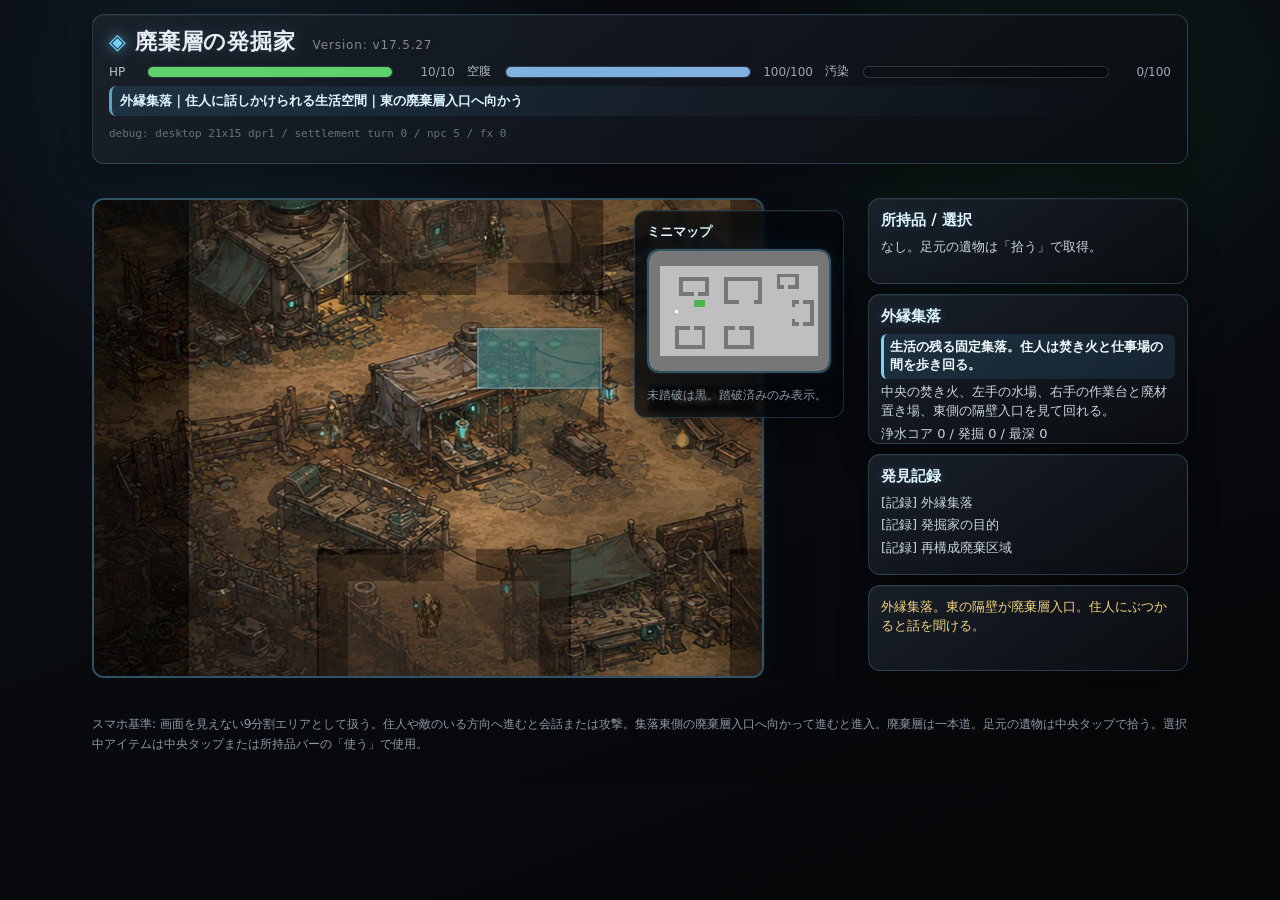
==== commit 3561a8fd: "Update game to v17.5.27" ====
--- a/index.html
+++ b/index.html
@@ -3,13 +3,13 @@
 <head>
   <meta charset="UTF-8">
   <meta name="viewport" content="width=device-width, initial-scale=1.0, minimum-scale=1.0, maximum-scale=1.0, user-scalable=no, viewport-fit=cover">
-  <title>廃棄層の発掘家 v17.5.24</title>
-  <link rel="stylesheet" href="style.css?v=17.5.24">
+  <title>廃棄層の発掘家 v17.5.27</title>
+  <link rel="stylesheet" href="style.css?v=17.5.27">
 </head>
 <body>
   <main class="game">
     <section class="panel">
-      <h1>廃棄層の発掘家 <span id="versionText" class="ver">Version: v17.5.24</span></h1>
+      <h1>廃棄層の発掘家 <span id="versionText" class="ver">Version: v17.5.27</span></h1>
       <div class="bars">
         <div class="bar"><span class="bar-label">HP</span><span class="bar-track"><span id="hpFill" class="bar-fill"></span></span><span id="hpText" class="bar-val">-</span></div>
         <div class="bar"><span class="bar-label">空腹</span><span class="bar-track"><span id="hungerFill" class="bar-fill"></span></span><span id="hungerText" class="bar-val">-</span></div>
@@ -43,6 +43,8 @@
       </aside>
     </section>
 
+    <section class="mobile-item-bar" id="mobileItemBar" aria-label="スマホ用所持品操作"></section>
+
     <section class="hud">
       <section class="box" id="inventoryPanel"><h2>所持品</h2><p>なし</p></section>
       <section class="box" id="basePanel"><h2>拠点</h2><p>未集計</p></section>
@@ -50,12 +52,12 @@
       <section class="box log" id="logPanel"><p>発掘家は再構成された廃棄区域に足を踏み入れた。</p></section>
     </section>
 
-    <p class="hint">スマホ基準: 画面を見えない9分割エリアとして扱う。住人や敵のいる方向へ進むと会話または攻撃。集落東側の廃棄層入口へ向かって進むと進入。廃棄層では青白い出発地点へ戻ると途中帰還。</p>
+    <p class="hint">スマホ基準: 画面を見えない9分割エリアとして扱う。住人や敵のいる方向へ進むと会話または攻撃。集落東側の廃棄層入口へ向かって進むと進入。廃棄層は一本道。足元の遺物は中央タップで拾う。選択中アイテムは中央タップまたは所持品バーの「使う」で使用。</p>
   </main>
 
-  <script src="src/core.js?v=17.5.24"></script>
-  <script src="src/systems.js?v=17.5.24"></script>
-  <script src="src/ui.js?v=17.5.24"></script>
-  <script src="src/game.js?v=17.5.24"></script>
+  <script src="src/core.js?v=17.5.27"></script>
+  <script src="src/systems.js?v=17.5.27"></script>
+  <script src="src/ui.js?v=17.5.27"></script>
+  <script src="src/game.js?v=17.5.27"></script>
 </body>
 </html>
--- a/style.css
+++ b/style.css
@@ -397,13 +397,13 @@
 .screen-panel.title-screen {
   background-image:
     linear-gradient(90deg, rgba(3,7,12,0.90), rgba(5,12,18,0.68) 48%, rgba(2,4,7,0.88)),
-    url("assets/backgrounds/title.png?v=17.5.24");
+    url("assets/backgrounds/title.png?v=17.5.27");
 }
 
 .screen-panel.base-screen {
   background-image:
     linear-gradient(90deg, rgba(4,8,10,0.92), rgba(8,18,16,0.68) 50%, rgba(3,5,7,0.88)),
-    url("assets/backgrounds/base.png?v=17.5.24");
+    url("assets/backgrounds/base.png?v=17.5.27");
 }
 
 .screen-panel.loading-screen {
@@ -469,7 +469,7 @@
 .screen-panel.npc-screen {
   background-image:
     linear-gradient(90deg, rgba(5,10,14,0.96), rgba(8,18,20,0.86)),
-    url("assets/backgrounds/base.png?v=17.5.24");
+    url("assets/backgrounds/base.png?v=17.5.27");
   background-size: cover;
   background-position: center;
 }
@@ -477,7 +477,7 @@
 .screen-panel.story-screen {
   background-image:
     linear-gradient(90deg, rgba(3,7,12,0.96), rgba(9,16,22,0.86)),
-    url("assets/backgrounds/title.png?v=17.5.24");
+    url("assets/backgrounds/title.png?v=17.5.27");
   background-size: cover;
   background-position: center;
 }
@@ -1076,7 +1076,7 @@
   .log { max-height: 30px; }
 }
 
-/* v17.5.24: in-screen translucent controls */
+/* v17.5.27: in-screen translucent controls */
 .game-stage {
   position: relative;
   min-width: 0;
@@ -1347,7 +1347,7 @@
   }
 }
 
-/* v17.5.24: invisible 9-zone screen input, no arrow pad */
+/* v17.5.27: invisible 9-zone screen input, no arrow pad */
 .tap-zones {
   position: absolute;
   inset: 0;
@@ -1438,7 +1438,7 @@
   }
 }
 
-/* v17.5.24: strict invisible 3x3 tap grid. No on-canvas direction/action buttons. */
+/* v17.5.27: strict invisible 3x3 tap grid. No on-canvas direction/action buttons. */
 .game-stage {
   position: relative;
   overflow: hidden;
@@ -1485,7 +1485,7 @@
   }
 }
 
-/* v17.5.24: mobile zoom suppression for full-screen tap controls */
+/* v17.5.27: mobile zoom suppression for full-screen tap controls */
 html,
 body,
 .game,
@@ -1509,8 +1509,266 @@
   -webkit-tap-highlight-color: transparent;
 }
 
-/* v17.5.24: tighter mobile HUD/log for exploration tempo */
+/* v17.5.27: tighter mobile HUD/log for exploration tempo */
 @media (max-width: 760px) {
   .log { max-height: 22px !important; opacity: 0.88; }
   .panel .status { opacity: 0.88; }
 }
+
+/* v17.5.27: mobile inventory action bar */
+.mobile-item-bar {
+  display: none;
+}
+
+@media (max-width: 760px) {
+  :root {
+    --mobile-controls-h: 86px;
+  }
+
+  .mobile-item-bar[hidden] {
+    display: none !important;
+  }
+
+  .mobile-item-bar {
+    position: fixed;
+    left: 6px;
+    right: 6px;
+    bottom: max(6px, env(safe-area-inset-bottom));
+    z-index: 55;
+    display: grid;
+    grid-template-columns: minmax(0, 1fr) auto;
+    grid-template-rows: auto auto;
+    gap: 4px 6px;
+    padding: 6px;
+    border-radius: 12px;
+    border: 1px solid rgba(130, 205, 255, 0.24);
+    background: rgba(3, 7, 12, 0.78);
+    color: #e9f7ff;
+    box-shadow: 0 8px 24px rgba(0,0,0,0.28), inset 0 1px 0 rgba(255,255,255,0.04);
+    backdrop-filter: blur(8px);
+    -webkit-backdrop-filter: blur(8px);
+    pointer-events: auto;
+    touch-action: manipulation;
+  }
+
+  .mobile-item-summary {
+    grid-column: 1 / -1;
+    min-width: 0;
+    font-size: 10px;
+    line-height: 1.1;
+    color: #f5d888;
+    white-space: nowrap;
+    overflow: hidden;
+    text-overflow: ellipsis;
+  }
+
+  .mobile-item-summary.pickup-ready {
+    color: #b9f7ff;
+  }
+
+  .mobile-item-summary.muted {
+    color: #98a8b8;
+  }
+
+  .mobile-item-slots {
+    display: flex;
+    gap: 4px;
+    min-width: 0;
+    overflow-x: auto;
+    scrollbar-width: none;
+  }
+
+  .mobile-item-slots::-webkit-scrollbar {
+    display: none;
+  }
+
+  .mobile-empty-slot,
+  .mobile-item-slot {
+    flex: 0 0 auto;
+    max-width: 92px;
+    min-height: 29px;
+    padding: 4px 7px;
+    border-radius: 9px;
+    border: 1px solid rgba(150, 208, 255, 0.18);
+    background: rgba(20, 29, 42, 0.72);
+    color: #dbe9f5;
+    font-family: inherit;
+    font-size: 10px;
+    line-height: 1.05;
+    white-space: nowrap;
+    overflow: hidden;
+    text-overflow: ellipsis;
+    touch-action: manipulation;
+    -webkit-tap-highlight-color: transparent;
+  }
+
+  .mobile-empty-slot {
+    display: inline-flex;
+    align-items: center;
+    color: #8f9dad;
+  }
+
+  .mobile-item-slot.selected {
+    color: #ffffff;
+    border-color: rgba(120, 210, 255, 0.72);
+    background: rgba(39, 63, 88, 0.88);
+    box-shadow: inset 0 -2px 0 rgba(126, 226, 255, 0.85), 0 0 16px rgba(91, 196, 255, 0.16);
+  }
+
+  .mobile-item-actions {
+    display: grid;
+    grid-template-columns: repeat(3, minmax(42px, 1fr));
+    gap: 4px;
+    min-width: 142px;
+  }
+
+  .mobile-item-action {
+    min-height: 29px;
+    padding: 4px 5px;
+    border-radius: 9px;
+    border: 1px solid rgba(150, 208, 255, 0.22);
+    background: rgba(15, 23, 34, 0.78);
+    color: #eaf6ff;
+    font-family: inherit;
+    font-size: 10px;
+    font-weight: 800;
+    touch-action: manipulation;
+    -webkit-tap-highlight-color: transparent;
+  }
+
+  .mobile-item-action.primary {
+    color: #071016;
+    background: linear-gradient(145deg, rgba(169, 239, 255, 0.95), rgba(94, 192, 232, 0.92));
+    border-color: rgba(197, 249, 255, 0.72);
+  }
+
+  .mobile-item-action:disabled {
+    opacity: 0.38;
+    filter: grayscale(0.4);
+  }
+
+  .hud {
+    bottom: calc(var(--mobile-controls-h) + max(8px, env(safe-area-inset-bottom))) !important;
+  }
+}
+
+@media (max-width: 380px) {
+  .mobile-item-bar {
+    grid-template-columns: 1fr;
+    gap: 4px;
+    padding: 5px;
+  }
+
+  .mobile-item-actions {
+    min-width: 0;
+  }
+
+  .mobile-item-slot {
+    max-width: 76px;
+    font-size: 9px;
+  }
+
+  .mobile-item-action {
+    min-height: 27px;
+    font-size: 9.5px;
+  }
+}
+
+/* v17.5.27: mobile inventory tuning and combat tempo visibility */
+@media (max-width: 760px) {
+  :root {
+    --mobile-controls-h: 112px;
+  }
+
+  .log {
+    max-height: 20px !important;
+    font-size: 10px;
+    line-height: 1.2;
+  }
+
+  .mobile-item-bar.tuned {
+    left: 5px;
+    right: 5px;
+    bottom: max(5px, env(safe-area-inset-bottom));
+    grid-template-columns: 1fr;
+    grid-template-rows: auto auto auto;
+    gap: 5px;
+    padding: 7px;
+    border-radius: 13px;
+    background: rgba(3, 7, 12, 0.84);
+  }
+
+  .mobile-item-bar.tuned .mobile-item-summary {
+    font-size: 10.5px;
+    line-height: 1.15;
+  }
+
+  .mobile-item-bar.tuned .mobile-item-slots {
+    width: 100%;
+    max-width: 100%;
+    gap: 5px;
+    padding: 1px 1px 3px;
+    overflow-x: auto;
+    overflow-y: hidden;
+    scroll-snap-type: x proximity;
+    -webkit-overflow-scrolling: touch;
+    overscroll-behavior-x: contain;
+    touch-action: pan-x;
+  }
+
+  .mobile-item-bar.tuned .mobile-empty-slot,
+  .mobile-item-bar.tuned .mobile-item-slot {
+    flex: 0 0 auto;
+    min-width: 76px;
+    max-width: 116px;
+    min-height: 34px;
+    padding: 6px 8px;
+    border-radius: 10px;
+    font-size: 10px;
+    line-height: 1.05;
+    scroll-snap-align: center;
+  }
+
+  .mobile-item-bar.tuned .mobile-item-slot.selected {
+    transform: translateY(-1px);
+    border-color: rgba(150, 228, 255, 0.86);
+    box-shadow: inset 0 -3px 0 rgba(126, 226, 255, 0.95), 0 0 18px rgba(91, 196, 255, 0.22);
+  }
+
+  .mobile-item-bar.tuned .mobile-item-actions {
+    width: 100%;
+    grid-template-columns: 1.2fr 1fr 1fr;
+    min-width: 0;
+    gap: 6px;
+  }
+
+  .mobile-item-bar.tuned .mobile-item-action {
+    min-height: 38px;
+    padding: 6px 8px;
+    border-radius: 11px;
+    font-size: 11px;
+  }
+
+  .hud {
+    bottom: calc(var(--mobile-controls-h) + max(8px, env(safe-area-inset-bottom))) !important;
+  }
+}
+
+@media (max-width: 380px) {
+  .mobile-item-bar.tuned {
+    padding: 6px;
+    gap: 4px;
+  }
+
+  .mobile-item-bar.tuned .mobile-item-slot {
+    min-width: 70px;
+    max-width: 104px;
+    min-height: 32px;
+    font-size: 9.5px;
+  }
+
+  .mobile-item-bar.tuned .mobile-item-action {
+    min-height: 36px;
+    font-size: 10.5px;
+  }
+}
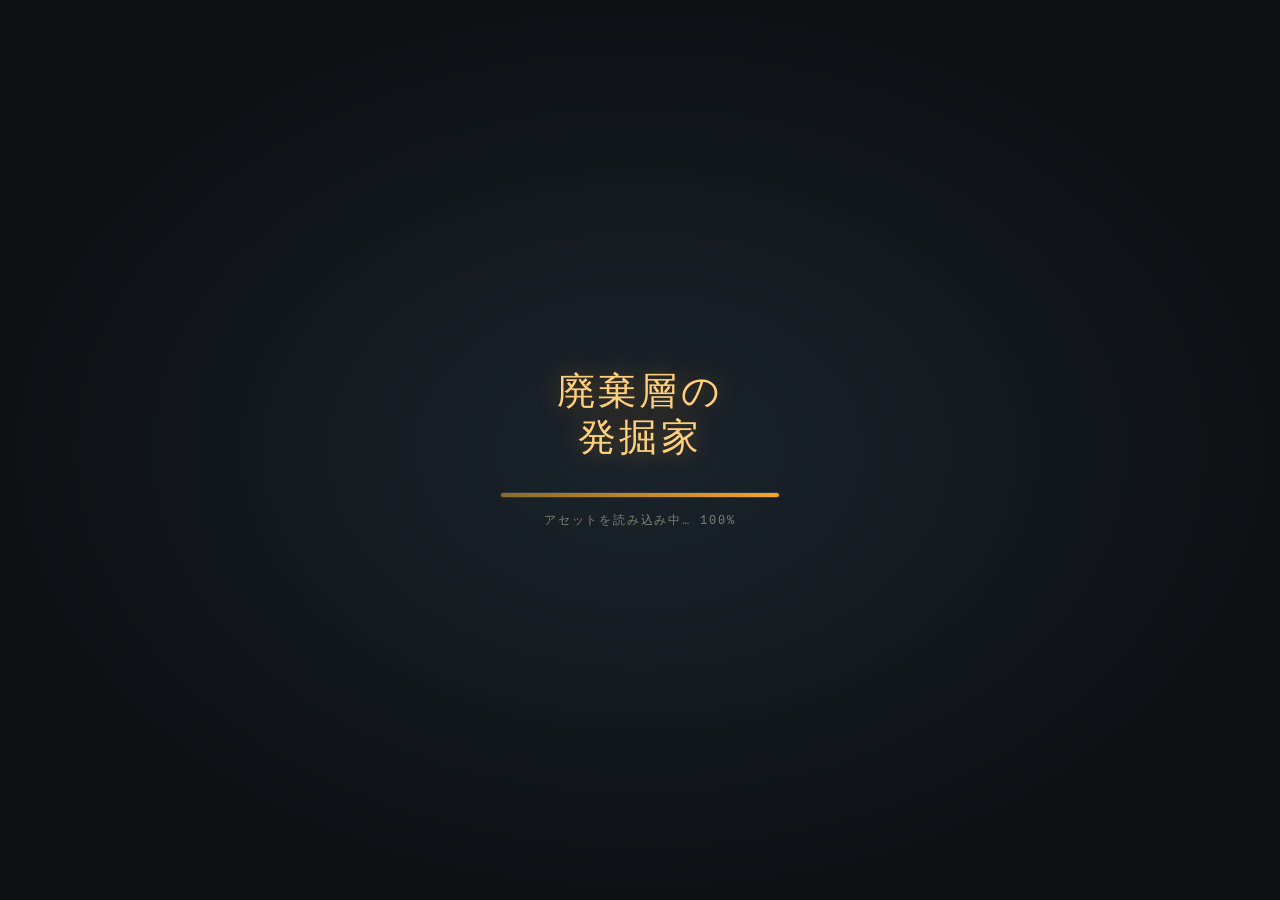
==== commit 50083482: "Update game to v19.0.0" ====
--- a/index.html
+++ b/index.html
@@ -1,63 +1,153 @@
 <!DOCTYPE html>
 <html lang="ja">
 <head>
-  <meta charset="UTF-8">
-  <meta name="viewport" content="width=device-width, initial-scale=1.0, minimum-scale=1.0, maximum-scale=1.0, user-scalable=no, viewport-fit=cover">
-  <title>廃棄層の発掘家 v17.5.27</title>
-  <link rel="stylesheet" href="style.css?v=17.5.27">
+<meta charset="UTF-8">
+<meta http-equiv="Content-Security-Policy" content="default-src 'none'; script-src 'self'; style-src 'self'; img-src 'self' data: blob:; base-uri 'none'; form-action 'none'">
+<meta name="viewport" content="width=device-width, initial-scale=1.0, maximum-scale=1.0, user-scalable=no, viewport-fit=cover">
+<meta name="theme-color" content="#0e1114">
+<title>廃棄層の発掘家 v18.0.0</title>
+<link rel="stylesheet" href="style.css">
 </head>
 <body>
-  <main class="game">
-    <section class="panel">
-      <h1>廃棄層の発掘家 <span id="versionText" class="ver">Version: v17.5.27</span></h1>
-      <div class="bars">
-        <div class="bar"><span class="bar-label">HP</span><span class="bar-track"><span id="hpFill" class="bar-fill"></span></span><span id="hpText" class="bar-val">-</span></div>
-        <div class="bar"><span class="bar-label">空腹</span><span class="bar-track"><span id="hungerFill" class="bar-fill"></span></span><span id="hungerText" class="bar-val">-</span></div>
-        <div class="bar"><span class="bar-label">汚染</span><span class="bar-track"><span id="pollutionFill" class="bar-fill"></span></span><span id="pollutionText" class="bar-val">-</span></div>
+<div id="app">
+  <!-- ローディング -->
+  <div id="loading-screen" class="screen">
+    <div class="loading-inner">
+      <div class="loading-logo">廃棄層の<br>発掘家</div>
+      <div class="loading-bar"><div id="loading-fill"></div></div>
+      <div id="loading-text" class="loading-text">アセットを読み込み中…</div>
+    </div>
+  </div>
+
+  <!-- タイトル画面 -->
+  <div id="title-screen" class="screen hidden">
+    <img id="title-bg" src="assets/bg/title.jpg" alt="">
+    <div class="title-inner">
+      <div class="title-eyebrow">SALVAGE REGISTER // DEPTH B30F</div>
+      <h1 class="title-logo">廃棄層の<br>発掘家</h1>
+      <div class="title-sub">― 水を、連れて帰る ―</div>
+      <div class="title-menu">
+        <button id="btn-newgame" class="title-btn">はじめから</button>
+        <button id="btn-continue" class="title-btn" disabled>つづきから</button>
       </div>
-      <p id="statusText" class="status">深度 1 / HP 10/10</p>
-      <p id="debugText" class="debug">debug: -</p>
-    </section>
+      <div class="title-record" id="title-record"></div>
+      <div class="title-ver">v18.0.0</div>
+    </div>
+  </div>
 
-    <section class="screen-panel" id="screenPanel" hidden></section>
+  <!-- イントロ -->
+  <div id="intro-screen" class="screen hidden">
+    <div id="intro-text" class="intro-text"></div>
+    <div class="intro-hint">タップで進む</div>
+  </div>
 
-    <section class="play-area">
-      <div class="game-stage">
-        <canvas id="gameCanvas" width="672" height="480"></canvas>
-        <div class="tap-zones" id="tapZones" aria-hidden="true">
-          <span class="tap-zone" data-tap-dir="-1,-1"></span>
-          <span class="tap-zone" data-tap-dir="0,-1"></span>
-          <span class="tap-zone" data-tap-dir="1,-1"></span>
-          <span class="tap-zone" data-tap-dir="-1,0"></span>
-          <span class="tap-zone" data-tap-dir="0,0"></span>
-          <span class="tap-zone" data-tap-dir="1,0"></span>
-          <span class="tap-zone" data-tap-dir="-1,1"></span>
-          <span class="tap-zone" data-tap-dir="0,1"></span>
-          <span class="tap-zone" data-tap-dir="1,1"></span>
+  <!-- ゲーム本体 -->
+  <div id="game-screen" class="screen hidden">
+    <div id="hud">
+      <div class="hud-cell hud-floor"><span id="hud-floor">集落</span></div>
+      <div class="hud-cell hud-hp">
+        <span class="hud-label">HP</span>
+        <div class="bar"><div id="hp-bar" class="bar-fill hp"></div></div>
+        <span id="hud-hp" class="hud-num">15/15</span>
+      </div>
+      <div class="hud-cell hud-lv"><span class="hud-label">Lv</span><span id="hud-lv" class="hud-num">1</span></div>
+      <div class="hud-cell hud-belly">
+        <span class="hud-label">満腹</span>
+        <div class="bar"><div id="belly-bar" class="bar-fill belly"></div></div>
+      </div>
+      <button id="btn-mute" class="hud-btn" aria-label="サウンド切替">♪</button>
+    </div>
+
+    <div id="canvas-wrap">
+      <canvas id="game-canvas"></canvas>
+      <canvas id="minimap"></canvas>
+      <div id="floor-banner" class="hidden"></div>
+      <div id="log"></div>
+      <div id="objective"></div>
+    </div>
+
+    <div id="action-bar">
+      <button id="btn-inv" class="act-btn">道具<span class="act-sub" id="inv-count">0/12</span></button>
+      <button id="btn-foot" class="act-btn">足元</button>
+      <button id="btn-wait" class="act-btn">待機</button>
+      <button id="btn-menu" class="act-btn">他</button>
+    </div>
+  </div>
+
+  <!-- 道具モーダル -->
+  <div id="inv-modal" class="modal hidden">
+    <div class="modal-panel">
+      <div class="modal-title">持ち物 <span id="inv-modal-count"></span></div>
+      <div id="inv-list" class="inv-list"></div>
+      <div id="inv-actions" class="inv-actions hidden">
+        <div id="inv-desc" class="inv-desc"></div>
+        <div class="inv-action-row">
+          <button id="ia-use" class="ia-btn">使う</button>
+          <button id="ia-throw" class="ia-btn">投げる</button>
+          <button id="ia-drop" class="ia-btn">置く</button>
         </div>
       </div>
-      <aside class="side">
-        <h2>ミニマップ</h2>
-        <canvas id="miniMapCanvas" width="240" height="160"></canvas>
-        <p class="note">未踏破は黒。踏破済みのみ表示。</p>
-      </aside>
-    </section>
+      <button id="inv-close" class="modal-close">閉じる</button>
+    </div>
+  </div>
 
-    <section class="mobile-item-bar" id="mobileItemBar" aria-label="スマホ用所持品操作"></section>
+  <!-- 汎用ダイアログ -->
+  <div id="dialog" class="modal hidden">
+    <div class="modal-panel dialog-panel">
+      <div id="dialog-text" class="dialog-text"></div>
+      <div id="dialog-buttons" class="dialog-buttons"></div>
+    </div>
+  </div>
 
-    <section class="hud">
-      <section class="box" id="inventoryPanel"><h2>所持品</h2><p>なし</p></section>
-      <section class="box" id="basePanel"><h2>拠点</h2><p>未集計</p></section>
-      <section class="box" id="codexPanel"><h2>記録</h2><p>未記録</p></section>
-      <section class="box log" id="logPanel"><p>発掘家は再構成された廃棄区域に足を踏み入れた。</p></section>
-    </section>
+  <!-- 会話ウィンドウ -->
+  <div id="talk" class="hidden">
+    <div class="talk-name" id="talk-name"></div>
+    <div class="talk-text" id="talk-text"></div>
+    <div class="talk-hint">タップで進む</div>
+  </div>
 
-    <p class="hint">スマホ基準: 画面を見えない9分割エリアとして扱う。住人や敵のいる方向へ進むと会話または攻撃。集落東側の廃棄層入口へ向かって進むと進入。廃棄層は一本道。足元の遺物は中央タップで拾う。選択中アイテムは中央タップまたは所持品バーの「使う」で使用。</p>
-  </main>
+  <!-- メニュー -->
+  <div id="menu-modal" class="modal hidden">
+    <div class="modal-panel">
+      <div class="modal-title">メニュー</div>
+      <div class="menu-list">
+        <button id="m-help" class="menu-btn">あそびかた</button>
+        <button id="m-record" class="menu-btn">発掘記録</button>
+        <button id="m-giveup" class="menu-btn danger">探索をあきらめる</button>
+        <button id="m-title" class="menu-btn danger">タイトルへ戻る</button>
+      </div>
+      <button id="menu-close" class="modal-close">閉じる</button>
+    </div>
+  </div>
 
-  <script src="src/core.js?v=17.5.27"></script>
-  <script src="src/systems.js?v=17.5.27"></script>
-  <script src="src/ui.js?v=17.5.27"></script>
-  <script src="src/game.js?v=17.5.27"></script>
+  <!-- 投げる方向選択 -->
+  <div id="dir-overlay" class="hidden">
+    <div class="dir-msg" id="dir-msg">どの方向に投げる?</div>
+    <div class="dir-grid">
+      <button data-d="7">↖</button><button data-d="8">↑</button><button data-d="9">↗</button>
+      <button data-d="4">←</button><button data-d="0" id="dir-cancel">×</button><button data-d="6">→</button>
+      <button data-d="1">↙</button><button data-d="2">↓</button><button data-d="3">↘</button>
+    </div>
+  </div>
+
+  <!-- リザルト -->
+  <div id="result-screen" class="screen hidden">
+    <div class="result-inner">
+      <div id="result-title" class="result-title"></div>
+      <div id="result-body" class="result-body"></div>
+      <button id="result-ok" class="title-btn">集落へ戻る</button>
+    </div>
+  </div>
+</div>
+
+<script src="js/rng.js"></script>
+<script src="js/config.js"></script>
+<script src="js/assets.js"></script>
+<script src="js/sprites.js"></script>
+<script src="js/audio.js"></script>
+<script src="js/dungeon.js"></script>
+<script src="js/ui.js"></script>
+<script src="js/input.js"></script>
+<script src="js/game.js"></script>
 </body>
 </html>
--- a/style.css
+++ b/style.css
@@ -1,1774 +1,200 @@
-* { box-sizing: border-box; }
-
-:root {
-  --bg0: #07090d;
-  --panel: rgba(18, 22, 28, 0.9);
-  --line: rgba(119, 200, 255, 0.22);
-  --text: #e7edf2;
-  --muted: #8d9aa6;
-  --warn: #e6bc55;
+/* ============================================================
+   廃棄層の発掘家 v18.0.0
+   テーマ: 回収端末(サルベージ・ターミナル)
+   暗い油膜色の地に、燐光アンバーの計器表示。
+   ============================================================ */
+:root{
+  --bg:#0e1114;
+  --panel:#171c21;
+  --panel2:#1f262d;
+  --line:#2c353d;
+  --amber:#f5a623;
+  --amber-soft:#ffcf7d;
+  --amber-dim:#8a6a33;
+  --teal:#3ddad7;
+  --danger:#ff5d4d;
+  --green:#7ed47e;
+  --text:#d8d2c4;
+  --text-dim:#857f72;
+  --mono:ui-monospace,"Cascadia Mono","Courier New",monospace;
 }
-
-html, body {
-  margin: 0;
-  min-height: 100%;
-  background:
-    radial-gradient(circle at 18% 8%, rgba(68, 134, 174, 0.16), transparent 30%),
-    radial-gradient(circle at 82% 12%, rgba(65, 221, 142, 0.07), transparent 26%),
-    linear-gradient(160deg, var(--bg0), #090c10 42%, #050608 100%);
-  color: var(--text);
-  font-family: system-ui, sans-serif;
-  -webkit-text-size-adjust: 100%;
+*{margin:0;padding:0;box-sizing:border-box;-webkit-tap-highlight-color:transparent}
+html,body{height:100%;overflow:hidden;background:var(--bg);color:var(--text);
+  font-family:var(--mono);user-select:none;-webkit-user-select:none;
+  touch-action:manipulation;}
+#app{height:100%;position:relative}
+.screen{position:absolute;inset:0;display:flex;flex-direction:column}
+.hidden{display:none !important}
+button{font-family:var(--mono);cursor:pointer}
+
+/* ---------- ローディング ---------- */
+#loading-screen{background:radial-gradient(ellipse at 50% 50%, #1a2views 0%, var(--bg) 70%);
+  background:radial-gradient(ellipse at 50% 50%, #1a232c 0%, var(--bg) 70%);
+  align-items:center;justify-content:center}
+.loading-inner{text-align:center;width:280px}
+.loading-logo{font-size:38px;line-height:1.2;color:var(--amber-soft);letter-spacing:.08em;
+  margin-bottom:30px;text-shadow:0 0 24px rgba(245,166,35,.35)}
+.loading-bar{height:6px;background:#0a0c0e;border:1px solid var(--line);border-radius:3px;overflow:hidden}
+#loading-fill{height:100%;width:0;background:linear-gradient(90deg,var(--amber-dim),var(--amber));
+  transition:width .2s}
+.loading-text{margin-top:14px;color:var(--text-dim);font-size:12px;letter-spacing:.15em}
+
+/* ---------- タイトル ---------- */
+#title-screen{background:var(--bg);align-items:center;justify-content:center;overflow:hidden}
+#title-bg{position:absolute;inset:0;width:100%;height:100%;object-fit:cover;
+  opacity:.42;filter:saturate(.85) brightness(.7)}
+#title-screen::after{content:"";position:absolute;inset:0;
+  background:radial-gradient(ellipse at 50% 60%, transparent 30%, rgba(8,9,11,.75) 100%)}
+.title-inner{text-align:center;padding:24px;max-width:420px;width:100%;position:relative;z-index:2}
+.title-eyebrow{color:var(--amber-dim);font-size:11px;letter-spacing:.35em;margin-bottom:18px}
+.title-logo{font-size:52px;line-height:1.15;letter-spacing:.08em;color:var(--amber-soft);
+  text-shadow:0 0 24px rgba(245,166,35,.35), 0 2px 0 #5a3c0a;font-weight:700;margin-bottom:10px}
+.title-sub{color:var(--teal);font-size:13px;letter-spacing:.3em;margin-bottom:36px}
+.title-menu{display:flex;flex-direction:column;gap:12px;align-items:center}
+.title-btn{width:240px;padding:14px;background:var(--panel2);color:var(--amber-soft);
+  border:1px solid var(--amber-dim);font-size:16px;letter-spacing:.2em;border-radius:3px}
+.title-btn:active{background:var(--amber-dim);color:#000}
+.title-btn:disabled{opacity:.35}
+.title-record{margin-top:26px;color:var(--text-dim);font-size:12px;line-height:1.8;white-space:pre-line}
+.title-ver{margin-top:14px;color:var(--text-dim);font-size:11px;letter-spacing:.2em}
+
+/* ---------- イントロ ---------- */
+#intro-screen{background:#000;align-items:center;justify-content:center;padding:28px;cursor:pointer}
+.intro-text{max-width:480px;font-size:15px;line-height:2.1;color:var(--text);white-space:pre-line;
+  text-shadow:0 0 8px rgba(216,210,196,.15)}
+.intro-hint{position:absolute;bottom:26px;color:var(--text-dim);font-size:12px;letter-spacing:.2em;
+  animation:blink 1.6s infinite}
+@keyframes blink{0%,100%{opacity:.2}50%{opacity:1}}
+
+/* ---------- HUD ---------- */
+#game-screen{background:var(--bg)}
+#hud{display:flex;align-items:center;gap:8px;padding:6px 8px;
+  padding-top:calc(6px + env(safe-area-inset-top));
+  background:linear-gradient(#1c2228,#14181c);border-bottom:1px solid var(--line);
+  font-size:12px;flex:0 0 auto;min-height:40px}
+.hud-cell{display:flex;align-items:center;gap:5px;white-space:nowrap}
+.hud-floor{color:var(--amber-soft);font-weight:700;font-size:14px;letter-spacing:.1em;min-width:52px}
+.hud-label{color:var(--text-dim);font-size:10px}
+.hud-num{color:var(--text);font-size:12px}
+.bar{width:64px;height:9px;background:#0a0c0e;border:1px solid var(--line);border-radius:2px;overflow:hidden}
+.hud-hp .bar{width:84px}
+.bar-fill{height:100%;transition:width .25s}
+.bar-fill.hp{background:linear-gradient(#9fe08a,#5cb85c)}
+.bar-fill.hp.low{background:linear-gradient(#ffb36b,#e8762c)}
+.bar-fill.hp.crit{background:linear-gradient(#ff7a6b,#d83a2a);animation:blink 1s infinite}
+.bar-fill.belly{background:linear-gradient(#ffd98a,#caa23a)}
+.hud-belly{margin-left:auto}
+.hud-btn{background:var(--panel2);border:1px solid var(--line);color:var(--amber-soft);
+  width:30px;height:30px;border-radius:3px;font-size:14px}
+.hud-btn.off{color:var(--text-dim);text-decoration:line-through}
+
+/* ---------- キャンバス ---------- */
+#canvas-wrap{flex:1 1 auto;position:relative;overflow:hidden;background:#08090b}
+#game-canvas{position:absolute;inset:0;width:100%;height:100%;image-rendering:pixelated}
+/* 走査線(回収端末の画面越しに見ている演出) */
+#canvas-wrap::after{content:"";position:absolute;inset:0;pointer-events:none;
+  background:repeating-linear-gradient(0deg,rgba(0,0,0,.10) 0 1px,transparent 1px 3px);
+  mix-blend-mode:overlay;opacity:.5}
+#minimap{position:absolute;top:8px;right:8px;background:rgba(10,12,14,.72);
+  border:1px solid var(--amber-dim);border-radius:3px;image-rendering:pixelated;z-index:5}
+#floor-banner{position:absolute;inset:0;display:flex;align-items:center;justify-content:center;
+  flex-direction:column;background:rgba(5,6,8,.88);z-index:20;pointer-events:none;
+  color:var(--amber-soft);font-size:30px;letter-spacing:.25em;font-weight:700;
+  text-shadow:0 0 18px rgba(245,166,35,.4)}
+#floor-banner small{font-size:12px;color:var(--text-dim);letter-spacing:.4em;margin-top:10px}
+#log{position:absolute;left:8px;bottom:34px;right:88px;z-index:6;pointer-events:none;
+  font-size:12px;line-height:1.5;text-shadow:0 1px 2px #000,0 0 6px #000}
+.log-line{opacity:1;transition:opacity .5s}
+.log-line.old{opacity:.45}
+.log-line .c-dmg{color:#ff9d8a}.log-line .c-good{color:#9fe08a}
+.log-line .c-item{color:var(--amber-soft)}.log-line .c-warn{color:var(--danger)}
+.log-line .c-sys{color:var(--teal)}
+#objective{position:absolute;left:8px;bottom:10px;z-index:6;pointer-events:none;
+  color:var(--teal);font-size:11px;letter-spacing:.08em;text-shadow:0 1px 2px #000}
+
+/* ---------- アクションバー ---------- */
+#action-bar{display:flex;gap:6px;padding:8px;padding-bottom:calc(8px + env(safe-area-inset-bottom));
+  background:linear-gradient(#14181c,#1c2228);border-top:1px solid var(--line);flex:0 0 auto}
+.act-btn{flex:1;padding:11px 4px;background:var(--panel2);border:1px solid var(--line);
+  color:var(--text);font-size:14px;border-radius:4px;position:relative;letter-spacing:.1em}
+.act-btn:active{background:var(--amber-dim);color:#000}
+.act-sub{display:block;font-size:9px;color:var(--text-dim);margin-top:2px;letter-spacing:0}
+.act-btn:active .act-sub{color:#222}
+
+/* ---------- モーダル共通 ---------- */
+.modal{position:absolute;inset:0;background:rgba(0,0,0,.65);z-index:40;
+  display:flex;align-items:center;justify-content:center;padding:14px}
+.modal-panel{background:var(--panel);border:1px solid var(--amber-dim);border-radius:6px;
+  width:100%;max-width:420px;max-height:86%;display:flex;flex-direction:column;
+  padding:14px;box-shadow:0 0 40px rgba(0,0,0,.7)}
+.modal-title{color:var(--amber-soft);font-size:15px;letter-spacing:.15em;margin-bottom:10px;
+  border-bottom:1px solid var(--line);padding-bottom:8px}
+.modal-close{margin-top:10px;padding:11px;background:var(--panel2);border:1px solid var(--line);
+  color:var(--text);border-radius:4px;font-size:14px}
+
+/* ---------- 道具 ---------- */
+.inv-list{overflow-y:auto;flex:1;min-height:120px}
+.inv-row{display:flex;align-items:center;gap:9px;padding:9px 6px;border-bottom:1px solid #232a31;
+  font-size:14px}
+.inv-row.sel{background:rgba(245,166,35,.12);border-left:3px solid var(--amber)}
+.inv-row canvas{width:24px;height:24px;image-rendering:pixelated;flex:0 0 auto}
+.inv-name{flex:1}
+.inv-tag{font-size:10px;color:var(--text-dim);border:1px solid var(--line);border-radius:2px;
+  padding:1px 5px;flex:0 0 auto}
+.inv-eq{color:var(--green);font-size:11px;flex:0 0 auto}
+.inv-empty{color:var(--text-dim);text-align:center;padding:30px 0;font-size:13px}
+.inv-actions{border-top:1px solid var(--line);padding-top:9px;margin-top:6px}
+.inv-desc{font-size:12px;color:var(--amber-soft);line-height:1.6;margin-bottom:9px;min-height:20px}
+.inv-action-row{display:flex;gap:7px}
+.ia-btn{flex:1;padding:11px;background:var(--panel2);border:1px solid var(--amber-dim);
+  color:var(--amber-soft);border-radius:4px;font-size:14px}
+.ia-btn:active{background:var(--amber-dim);color:#000}
+.ia-btn:disabled{opacity:.3}
+
+/* ---------- ダイアログ ---------- */
+.dialog-panel{max-width:340px}
+.dialog-text{font-size:14px;line-height:1.8;margin-bottom:14px;white-space:pre-line}
+.dialog-buttons{display:flex;gap:8px}
+.dialog-buttons button{flex:1;padding:12px;background:var(--panel2);border:1px solid var(--amber-dim);
+  color:var(--amber-soft);border-radius:4px;font-size:14px}
+.dialog-buttons button:active{background:var(--amber-dim);color:#000}
+
+/* ---------- 会話 ---------- */
+#talk{position:absolute;left:10px;right:10px;bottom:76px;z-index:30;
+  background:rgba(14,17,20,.94);border:1px solid var(--amber-dim);border-radius:6px;
+  padding:12px 14px;cursor:pointer}
+.talk-name{color:var(--teal);font-size:12px;margin-bottom:6px;letter-spacing:.1em}
+.talk-text{font-size:14px;line-height:1.8;min-height:44px;white-space:pre-line}
+.talk-hint{text-align:right;color:var(--text-dim);font-size:10px;margin-top:4px;animation:blink 1.6s infinite}
+
+/* ---------- メニュー ---------- */
+.menu-list{display:flex;flex-direction:column;gap:8px}
+.menu-btn{padding:13px;background:var(--panel2);border:1px solid var(--line);color:var(--text);
+  border-radius:4px;font-size:14px;text-align:left;padding-left:18px}
+.menu-btn.danger{color:#ff9d8a;border-color:#5a2c24}
+
+/* ---------- 方向選択 ---------- */
+#dir-overlay{position:absolute;inset:0;background:rgba(0,0,0,.55);z-index:45;
+  display:flex;flex-direction:column;align-items:center;justify-content:center;gap:18px}
+.dir-msg{color:var(--amber-soft);font-size:14px;letter-spacing:.1em}
+.dir-grid{display:grid;grid-template-columns:repeat(3,72px);grid-template-rows:repeat(3,72px);gap:8px}
+.dir-grid button{background:var(--panel2);border:1px solid var(--amber-dim);color:var(--amber-soft);
+  font-size:24px;border-radius:6px}
+.dir-grid button:active{background:var(--amber-dim);color:#000}
+#dir-cancel{border-color:#5a2c24;color:#ff9d8a}
+
+/* ---------- リザルト ---------- */
+#result-screen{background:#000;align-items:center;justify-content:center;text-align:center;padding:24px}
+.result-inner{max-width:420px;width:100%}
+.result-title{font-size:30px;color:var(--amber-soft);letter-spacing:.2em;margin-bottom:22px;
+  text-shadow:0 0 20px rgba(245,166,35,.35)}
+.result-title.dead{color:#ff7a6b;text-shadow:0 0 20px rgba(255,93,77,.35)}
+.result-body{font-size:13px;line-height:2.1;color:var(--text);margin-bottom:30px;white-space:pre-line}
+
+@media (prefers-reduced-motion: reduce){
+  *{animation:none !important;transition:none !important}
 }
-
-.game {
-  width: 100%;
-  max-width: 1120px;
-  margin: 0 auto;
-  padding: 14px 12px calc(18px + env(safe-area-inset-bottom));
+@media (min-width:700px){
+  .title-logo{font-size:64px}
+  #log{font-size:13px;right:140px}
 }
-
-.panel,
-.side,
-.box,
-.screen-panel {
-  background: linear-gradient(145deg, rgba(26, 33, 42, 0.94), rgba(11, 13, 17, 0.94));
-  border: 1px solid var(--line);
-  border-radius: 12px;
-  box-shadow: 0 10px 30px rgba(0,0,0,0.34), inset 0 1px 0 rgba(255,255,255,0.04);
-  backdrop-filter: blur(6px);
-}
-
-.panel {
-  padding: 12px 14px;
-  margin-bottom: 10px;
-}
-
-.panel h1 {
-  margin: 0 0 6px;
-  font-size: 22px;
-  letter-spacing: 0.04em;
-  text-shadow: 0 0 18px rgba(126, 202, 255, 0.18);
-}
-
-.panel h1::before {
-  content: "◈";
-  color: #73d5ff;
-  margin-right: 8px;
-  text-shadow: 0 0 14px rgba(115, 213, 255, 0.8);
-}
-
-.panel h1 .ver {
-  font-size: 12px;
-  font-weight: 400;
-  color: #888;
-  margin-left: 8px;
-}
-
-.panel .status {
-  margin: 4px 0;
-  color: var(--muted);
-  font-size: 13px;
-  line-height: 1.5;
-}
-
-.panel .debug {
-  color: #66727d;
-  font-family: monospace;
-  font-size: 11px;
-  word-break: break-all;
-}
-
-.bars {
-  display: grid;
-  grid-template-columns: 1fr 1fr 1fr;
-  gap: 12px;
-  margin: 6px 0;
-}
-
-.bar {
-  display: flex;
-  align-items: center;
-  gap: 6px;
-  font-size: 12px;
-}
-
-.bar-label {
-  width: 32px;
-  color: #b6c0ca;
-  flex: 0 0 auto;
-}
-
-.bar-track {
-  flex: 1 1 auto;
-  height: 12px;
-  background: linear-gradient(90deg, #14181d, #0b0d10);
-  border: 1px solid rgba(130, 180, 210, 0.22);
-  border-radius: 6px;
-  overflow: hidden;
-  box-shadow: inset 0 1px 3px rgba(0,0,0,0.65);
-}
-
-.bar-fill {
-  display: block;
-  height: 100%;
-  width: 0%;
-  background: #5fd06a;
-  transition: width 140ms ease;
-  box-shadow: 0 0 12px rgba(120, 220, 160, 0.35);
-}
-
-.bar-val {
-  width: 56px;
-  text-align: right;
-  color: #9aa7b2;
-  font-variant-numeric: tabular-nums;
-  flex: 0 0 auto;
-}
-
-.play-area {
-  display: grid;
-  grid-template-columns: minmax(0, 1fr) 260px;
-  gap: 14px;
-  align-items: start;
-}
-
-#gameCanvas,
-#miniMapCanvas {
-  display: block;
-  background: #000;
-  border: 2px solid rgba(112, 183, 225, 0.45);
-  box-shadow: 0 0 0 1px rgba(255,255,255,0.03), 0 16px 44px rgba(0,0,0,0.52), 0 0 28px rgba(74, 169, 219, 0.1);
-  border-radius: 12px;
-  image-rendering: pixelated;
-}
-
-#gameCanvas {
-  width: 100%;
-  height: auto;
-  touch-action: none;
-}
-
-.side {
-  padding: 12px;
-}
-
-.side h2,
-.box h2,
-.screen-panel h2 {
-  margin: 0 0 8px;
-  font-size: 15px;
-  color: #dff5ff;
-  text-shadow: 0 0 12px rgba(117, 208, 255, 0.2);
-}
-
-#miniMapCanvas {
-  width: 100%;
-  max-width: 240px;
-  height: auto;
-}
-
-.note,
-.hint {
-  color: var(--muted);
-  font-size: 12px;
-  line-height: 1.7;
-}
-
-.controls {
-  display: flex;
-  flex-wrap: wrap;
-  gap: 16px;
-  align-items: flex-end;
-  justify-content: center;
-  margin: 14px 0;
-  user-select: none;
-  -webkit-user-select: none;
-}
-
-.controls.controls-dim { opacity: 0.45; }
-
-.dpad {
-  display: grid;
-  grid-template-columns: repeat(3, 56px);
-  grid-template-rows: repeat(3, 56px);
-  gap: 6px;
-}
-
-.dbtn,
-.abtn,
-.panel-btn {
-  touch-action: manipulation;
-  -webkit-tap-highlight-color: transparent;
-  cursor: pointer;
-  font-family: inherit;
-  color: #eee;
-  background: linear-gradient(145deg, #202b3a, #10151e);
-  border: 1px solid rgba(117, 176, 218, 0.35);
-  border-radius: 10px;
-  box-shadow: 0 6px 14px rgba(0,0,0,0.3), inset 0 1px 0 rgba(255,255,255,0.05);
-}
-
-.dbtn {
-  font-size: 22px;
-}
-
-.dbtn:active,
-.abtn:active,
-.panel-btn:active {
-  transform: translateY(1px);
-  background: linear-gradient(145deg, #2b3a4e, #151d29);
-}
-
-.dbtn.wait {
-  color: #adffbd;
-  background: linear-gradient(145deg, #183021, #0c1710);
-  border-color: rgba(141, 255, 166, 0.3);
-}
-
-.action-bar {
-  display: grid;
-  grid-template-columns: repeat(2, minmax(96px, 1fr));
-  gap: 8px;
-  min-width: 200px;
-  align-content: end;
-}
-
-.abtn,
-.panel-btn {
-  min-height: 44px;
-  padding: 8px 14px;
-  font-size: 15px;
-}
-
-.hud {
-  display: grid;
-  grid-template-columns: 1fr 1fr 1fr;
-  gap: 12px;
-  margin-top: 12px;
-}
-
-.box {
-  min-height: 96px;
-  max-height: 190px;
-  overflow: auto;
-  padding: 12px;
-  color: #ccd5de;
-}
-
-.box p {
-  margin: 0 0 4px;
-  line-height: 1.45;
-  font-size: 13px;
-}
-
-.log {
-  grid-column: span 3;
-  min-height: 110px;
-}
-
-.log p:first-child { color: #f3d483; }
-
-.screen-panel {
-  margin: 12px 0;
-  padding: 14px;
-  color: #ddd;
-}
-
-.screen-panel[hidden] { display: none; }
-
-.screen-panel h2 {
-  font-size: 18px;
-}
-
-.screen-panel p {
-  margin: 4px 0;
-  line-height: 1.55;
-  font-size: 14px;
-}
-
-.screen-panel .menu-line { color: #f2d57c; }
-.screen-panel .danger-line { color: #ff8b7a; text-shadow: 0 0 12px rgba(255, 80, 50, 0.25); }
-.screen-panel .muted-line { color: #999; }
-
-.btn-row {
-  display: flex;
-  flex-wrap: wrap;
-  gap: 8px;
-  margin: 10px 0 4px;
-}
-
-.panel-btn.danger {
-  background: #3a2326;
-  border-color: #6a3a3f;
-  color: #ffb3b3;
-}
-
-.panel-btn.item-row {
-  display: block;
-  width: 100%;
-  text-align: left;
-  margin: 4px 0;
-  background: #20242c;
-}
-
-.panel-btn.item-row.selected {
-  background: #2e3a52;
-  border-color: #5a6f9c;
-  color: #fff;
-  box-shadow: inset 3px 0 0 #77c8ff, 0 0 18px rgba(119, 200, 255, 0.18);
-}
-
-kbd {
-  padding: 1px 4px;
-  border: 1px solid #555;
-  border-bottom-color: #333;
-  border-radius: 3px;
-  background: #222;
-  color: #ddd;
-  font-family: monospace;
-}
-
-@media (max-width: 760px) {
-  .game { padding: 10px 8px calc(14px + env(safe-area-inset-bottom)); }
-  .panel { padding: 10px 11px; }
-  .panel h1 { font-size: 19px; }
-  .panel .debug, .hint { display: none; }
-  .bars { grid-template-columns: 1fr; gap: 6px; }
-  .play-area { grid-template-columns: 1fr; }
-  .side {
-    order: 2;
-    display: flex;
-    align-items: center;
-    gap: 10px;
-    padding: 8px;
-  }
-  .side h2 { margin: 0; font-size: 13px; }
-  #miniMapCanvas { max-width: 160px; }
-  .controls {
-    justify-content: space-between;
-    gap: 10px;
-    position: sticky;
-    bottom: 0;
-    background: rgba(10, 12, 16, 0.94);
-    border-top: 1px solid rgba(119, 200, 255, 0.18);
-    box-shadow: 0 -12px 28px rgba(0,0,0,0.38);
-    padding: 8px 4px calc(6px + env(safe-area-inset-bottom));
-    z-index: 5;
-  }
-  .dpad {
-    grid-template-columns: repeat(3, 58px);
-    grid-template-rows: repeat(3, 58px);
-  }
-  .action-bar { min-width: 0; flex: 1 1 auto; }
-  .hud { grid-template-columns: 1fr; }
-  .log { grid-column: span 1; }
-  .box { max-height: 150px; }
-}
-
-
-/* v15.3.0 visual pass */
-.panel, .side, .box, .screen-panel {
-  backdrop-filter: blur(2px);
-}
-.bar-track {
-  box-shadow: inset 0 0 8px rgba(0,0,0,0.65);
-}
-.panel-btn, .abtn, .dbtn {
-  box-shadow: inset 0 1px 0 rgba(255,255,255,0.06), 0 4px 12px rgba(0,0,0,0.20);
-}
-.panel-btn:hover, .abtn:hover, .dbtn:hover {
-  border-color: rgba(156,220,255,0.42);
-}
-
-
-/* ---- v15 rich presentation ---- */
-.screen-panel.title-screen,
-.screen-panel.base-screen,
-.screen-panel.loading-screen {
-  position: relative;
-  overflow: hidden;
-  min-height: 250px;
-  background-size: cover;
-  background-position: center;
-  border-color: rgba(117, 213, 255, 0.36);
-}
-
-.screen-panel.title-screen {
-  background-image:
-    linear-gradient(90deg, rgba(3,7,12,0.90), rgba(5,12,18,0.68) 48%, rgba(2,4,7,0.88)),
-    url("assets/backgrounds/title.png?v=17.5.27");
-}
-
-.screen-panel.base-screen {
-  background-image:
-    linear-gradient(90deg, rgba(4,8,10,0.92), rgba(8,18,16,0.68) 50%, rgba(3,5,7,0.88)),
-    url("assets/backgrounds/base.png?v=17.5.27");
-}
-
-.screen-panel.loading-screen {
-  background-image:
-    radial-gradient(circle at 20% 20%, rgba(95,216,255,0.20), transparent 30%),
-    linear-gradient(140deg, rgba(5,10,15,0.98), rgba(4,7,9,0.94));
-}
-
-.screen-panel.title-screen h2,
-.screen-panel.base-screen h2,
-.screen-panel.loading-screen h2 {
-  font-size: clamp(24px, 4vw, 42px);
-  letter-spacing: 0.08em;
-  color: #eefaff;
-  text-shadow: 0 0 22px rgba(112, 220, 255, 0.34), 0 2px 0 rgba(0,0,0,0.6);
-}
-
-.screen-panel.title-screen::before,
-.screen-panel.base-screen::before {
-  content: "";
-  position: absolute;
-  inset: 0;
-  pointer-events: none;
-  background:
-    linear-gradient(rgba(110,210,255,0.05) 1px, transparent 1px),
-    linear-gradient(90deg, rgba(110,210,255,0.04) 1px, transparent 1px);
-  background-size: 24px 24px;
-  mix-blend-mode: screen;
-}
-
-.screen-panel > * {
-  position: relative;
-  z-index: 1;
-}
-
-.asset-load-bar {
-  width: min(440px, 100%);
-  height: 14px;
-  margin: 14px 0 6px;
-  border: 1px solid rgba(120,220,255,0.42);
-  border-radius: 999px;
-  background: rgba(0,0,0,0.45);
-  overflow: hidden;
-  box-shadow: inset 0 1px 5px rgba(0,0,0,0.8), 0 0 18px rgba(120,220,255,0.12);
-}
-
-.asset-load-bar span {
-  display: block;
-  height: 100%;
-  background: linear-gradient(90deg, #55d9ff, #8dffd6);
-  box-shadow: 0 0 18px rgba(100,235,255,0.55);
-  transition: width 140ms ease;
-}
-
-/* ---- v16.4.2 UI refactor: compact, non-overlapping mobile-first layout ---- */
-.screen-panel.story-screen,
-.screen-panel.npc-screen,
-.screen-panel.result-screen,
-.screen-panel.compact-menu-screen {
-  border-color: rgba(145, 225, 255, 0.34);
-}
-
-.screen-panel.npc-screen {
-  background-image:
-    linear-gradient(90deg, rgba(5,10,14,0.96), rgba(8,18,20,0.86)),
-    url("assets/backgrounds/base.png?v=17.5.27");
-  background-size: cover;
-  background-position: center;
-}
-
-.screen-panel.story-screen {
-  background-image:
-    linear-gradient(90deg, rgba(3,7,12,0.96), rgba(9,16,22,0.86)),
-    url("assets/backgrounds/title.png?v=17.5.27");
-  background-size: cover;
-  background-position: center;
-}
-
-@media (min-width: 761px) {
-  .game {
-    display: grid;
-    grid-template-columns: minmax(0, 1fr) 320px;
-    grid-template-areas:
-      "top top"
-      "screen screen"
-      "play hud"
-      "controls hud"
-      "hint hint";
-    gap: 12px;
-    align-items: start;
-  }
-  .panel { grid-area: top; }
-  .screen-panel { grid-area: screen; }
-  .play-area { grid-area: play; grid-template-columns: minmax(0, 1fr); }
-  .controls { grid-area: controls; }
-  .hud {
-    grid-area: hud;
-    grid-template-columns: 1fr;
-    gap: 10px;
-    margin-top: 0;
-    position: sticky;
-    top: 12px;
-  }
-  .log { grid-column: auto; max-height: 180px; }
-  .hint { grid-area: hint; }
-  .side { display: block; }
-}
-
-@media (max-width: 760px) {
-  html, body {
-    height: 100%;
-    overflow: hidden;
-    overscroll-behavior: none;
-  }
-  body { position: fixed; inset: 0; width: 100%; }
-  .game {
-    height: 100dvh;
-    max-width: none;
-    padding: max(5px, env(safe-area-inset-top)) 6px max(5px, env(safe-area-inset-bottom));
-    display: grid;
-    grid-template-rows: auto minmax(0, 1fr) auto auto;
-    gap: 5px;
-    overflow: hidden;
-  }
-  .panel {
-    margin: 0;
-    padding: 6px 8px;
-    border-radius: 10px;
-  }
-  .panel h1 {
-    font-size: 14px;
-    line-height: 1.1;
-    margin: 0 0 4px;
-  }
-  .panel h1 .ver { font-size: 10px; margin-left: 4px; }
-  .panel .status {
-    font-size: 10px;
-    line-height: 1.25;
-    margin: 2px 0 0;
-    white-space: nowrap;
-    overflow: hidden;
-    text-overflow: ellipsis;
-  }
-  .bars {
-    grid-template-columns: repeat(3, 1fr);
-    gap: 4px;
-    margin: 3px 0;
-  }
-  .bar { gap: 3px; font-size: 9px; min-width: 0; }
-  .bar-label { width: 24px; font-size: 9px; }
-  .bar-track { height: 8px; }
-  .bar-val { display: none; }
-  .play-area {
-    position: relative;
-    display: grid;
-    grid-template-columns: 1fr;
-    min-height: 0;
-    overflow: hidden;
-    place-items: center;
-  }
-  #gameCanvas {
-    width: auto !important;
-    max-width: 100%;
-    max-height: calc(100dvh - 238px);
-    aspect-ratio: auto;
-  }
-  .side {
-    position: absolute;
-    top: 6px;
-    right: 6px;
-    z-index: 3;
-    width: 92px;
-    padding: 4px;
-    border-radius: 8px;
-    background: rgba(5, 8, 12, 0.72);
-  }
-  .side h2, .side .note { display: none; }
-  #miniMapCanvas {
-    width: 82px;
-    max-width: 82px;
-    border-width: 1px;
-    border-radius: 6px;
-  }
-  .controls {
-    position: static;
-    display: grid;
-    grid-template-columns: auto minmax(0, 1fr);
-    align-items: center;
-    justify-content: stretch;
-    gap: 8px;
-    margin: 0;
-    padding: 5px;
-    border-radius: 12px;
-    background: rgba(7, 9, 12, 0.92);
-    border: 1px solid rgba(119, 200, 255, 0.16);
-  }
-  .dpad {
-    grid-template-columns: repeat(3, 42px);
-    grid-template-rows: repeat(3, 42px);
-    gap: 4px;
-  }
-  .dbtn { font-size: 17px; border-radius: 8px; }
-  .action-bar {
-    grid-template-columns: repeat(2, minmax(0, 1fr));
-    gap: 6px;
-    min-width: 0;
-    width: 100%;
-  }
-  .abtn {
-    min-height: 40px;
-    padding: 5px 6px;
-    font-size: 12px;
-    border-radius: 8px;
-  }
-  .hud {
-    margin: 0;
-    display: grid;
-    grid-template-columns: 1fr;
-    min-height: 0;
-  }
-  #inventoryPanel, #basePanel, #codexPanel { display: none; }
-  .log {
-    display: block;
-    grid-column: auto;
-    min-height: 44px;
-    max-height: 54px;
-    padding: 6px 8px;
-    overflow: hidden;
-    border-radius: 9px;
-  }
-  .log p {
-    font-size: 10px;
-    line-height: 1.28;
-    margin: 0;
-  }
-  .log p:nth-child(n+4) { display: none; }
-  .screen-panel {
-    position: fixed;
-    inset: max(6px, env(safe-area-inset-top)) 6px max(6px, env(safe-area-inset-bottom));
-    z-index: 30;
-    margin: 0;
-    padding: 10px;
-    max-height: none;
-    overflow: hidden;
-    display: flex;
-    flex-direction: column;
-    gap: 4px;
-    border-radius: 12px;
-  }
-  .screen-panel[hidden] { display: none; }
-  .screen-panel h2 {
-    flex: 0 0 auto;
-    font-size: 18px;
-    line-height: 1.2;
-    margin: 0 0 3px;
-  }
-  .screen-panel p {
-    font-size: 12px;
-    line-height: 1.38;
-    margin: 2px 0;
-  }
-  .screen-panel .btn-row {
-    flex: 0 0 auto;
-    gap: 6px;
-    margin: 5px 0 0;
-  }
-  .panel-btn {
-    min-height: 38px;
-    padding: 6px 10px;
-    font-size: 12px;
-  }
-  .panel-btn.item-row {
-    min-height: 34px;
-    padding: 5px 8px;
-    font-size: 11px;
-    overflow: hidden;
-    text-overflow: ellipsis;
-    white-space: nowrap;
-  }
-  .screen-panel.compact-menu-screen p:nth-of-type(n+8),
-  .screen-panel.story-screen p:nth-of-type(n+6),
-  .screen-panel.npc-screen p:nth-of-type(n+8) {
-    display: none;
-  }
-}
-
-@media (max-width: 380px) {
-  .dpad {
-    grid-template-columns: repeat(3, 38px);
-    grid-template-rows: repeat(3, 38px);
-  }
-  .abtn { min-height: 36px; font-size: 11px; }
-  #gameCanvas { max-height: calc(100dvh - 224px); }
-}
-
-/* ---- v16.1.0 - v16.4.2 UI completion ---- */
-.status {
-  font-weight: 700;
-  color: #dff7ff !important;
-  background: linear-gradient(90deg, rgba(83, 186, 255, 0.13), rgba(0,0,0,0.0));
-  border-left: 3px solid rgba(112, 218, 255, 0.72);
-  padding: 5px 8px;
-  border-radius: 7px;
-}
-
-.selected-line {
-  color: #effcff !important;
-  font-weight: 700;
-  background: rgba(92, 190, 255, 0.12);
-  border-left: 3px solid #73d5ff;
-  padding: 4px 6px;
-  border-radius: 6px;
-}
-
-.section-line {
-  margin-top: 10px !important;
-  color: #8fe7ff !important;
-  font-weight: 800;
-  letter-spacing: 0.08em;
-  text-transform: uppercase;
-  border-bottom: 1px solid rgba(143, 231, 255, 0.2);
-  padding-bottom: 3px;
-}
-
-.menu-line { color: #f4d98d; }
-.muted-line { color: #9aa8b4; }
-
-@media (min-width: 761px) {
-  .panel { padding: 12px 16px; }
-  .bars { grid-template-columns: 1fr 1fr 1fr; }
-  .play-area {
-    position: relative;
-    grid-template-columns: minmax(0, 1fr);
-  }
-  .side {
-    position: absolute;
-    top: 12px;
-    right: 12px;
-    width: 210px;
-    background: rgba(4, 8, 12, 0.76);
-  }
-  .side h2 { font-size: 13px; }
-  .side .note { margin-bottom: 0; }
-  #miniMapCanvas { max-width: 184px; }
-  .hud .box {
-    min-height: 86px;
-    max-height: 150px;
-  }
-  #inventoryPanel { order: 1; }
-  #basePanel { order: 2; }
-  #codexPanel { order: 3; }
-  #logPanel { order: 4; }
-  .log p:nth-child(n+4) { display: none; }
-}
-
-.title-menu-screen,
-.base-menu-screen {
-  display: block;
-}
-
-.title-menu-screen .btn-row,
-.base-menu-screen .btn-row,
-.compact-menu-screen .btn-row {
-  display: grid;
-  grid-template-columns: repeat(auto-fit, minmax(128px, 1fr));
-}
-
-.title-menu-screen .panel-btn,
-.base-menu-screen .panel-btn {
-  min-height: 46px;
-  font-weight: 700;
-}
-
-@media (max-width: 760px) {
-  .game {
-    grid-template-rows: auto minmax(0, 1fr) auto 46px;
-  }
-  .panel h1::before { margin-right: 4px; }
-  .status {
-    padding: 3px 6px;
-    font-size: 10px !important;
-  }
-  .play-area {
-    align-self: stretch;
-  }
-  #gameCanvas {
-    max-height: calc(100dvh - 214px);
-  }
-  .side {
-    width: 78px;
-    top: 4px;
-    right: 4px;
-    padding: 3px;
-  }
-  #miniMapCanvas {
-    width: 70px;
-    max-width: 70px;
-  }
-  .controls {
-    grid-template-columns: 134px minmax(0, 1fr);
-    gap: 6px;
-    padding: 4px;
-  }
-  .dpad {
-    grid-template-columns: repeat(3, 40px);
-    grid-template-rows: repeat(3, 40px);
-    gap: 4px;
-  }
-  .dbtn { font-size: 16px; }
-  .action-bar {
-    grid-template-columns: repeat(2, minmax(0, 1fr));
-    gap: 5px;
-  }
-  .abtn {
-    min-height: 38px;
-    padding: 4px 5px;
-    font-size: 11px;
-    font-weight: 700;
-  }
-  .primary-action { grid-column: span 2; }
-  .log {
-    min-height: 40px;
-    max-height: 46px;
-  }
-  .screen-panel {
-    display: block;
-    overflow: hidden;
-  }
-  .screen-panel .btn-row {
-    display: grid;
-    grid-template-columns: repeat(2, minmax(0, 1fr));
-    gap: 5px;
-  }
-  .screen-panel.title-screen .btn-row,
-  .screen-panel.base-screen .btn-row {
-    grid-template-columns: repeat(3, minmax(0, 1fr));
-  }
-  .screen-panel h2 {
-    font-size: 17px;
-  }
-  .screen-panel p {
-    font-size: 11px;
-    line-height: 1.32;
-  }
-  .section-line {
-    margin-top: 6px !important;
-    padding-bottom: 2px;
-  }
-  .panel-btn {
-    min-height: 34px;
-    padding: 5px 6px;
-    font-size: 11px;
-  }
-  .title-menu-screen .panel-btn,
-  .base-menu-screen .panel-btn { min-height: 34px; }
-  .screen-panel.base-screen p:nth-of-type(n+7),
-  .screen-panel.title-screen p:nth-of-type(n+6),
-  .screen-panel.compact-menu-screen p:nth-of-type(n+7),
-  .screen-panel.story-screen p:nth-of-type(n+6),
-  .screen-panel.npc-screen p:nth-of-type(n+8) { display: none; }
-}
-
-@media (max-width: 380px) {
-  .game { grid-template-rows: auto minmax(0, 1fr) auto 42px; }
-  #gameCanvas { max-height: calc(100dvh - 198px); }
-  .controls { grid-template-columns: 122px minmax(0, 1fr); }
-  .dpad {
-    grid-template-columns: repeat(3, 36px);
-    grid-template-rows: repeat(3, 36px);
-    gap: 3px;
-  }
-  .abtn { min-height: 34px; font-size: 10px; }
-  .log { min-height: 36px; max-height: 42px; }
-}
-
-@media (max-width: 760px) and (orientation: landscape) {
-  .game {
-    grid-template-columns: minmax(0, 1fr) 250px;
-    grid-template-rows: auto minmax(0, 1fr) 42px;
-    grid-template-areas:
-      "top controls"
-      "play controls"
-      "hud controls";
-  }
-  .panel { grid-area: top; }
-  .play-area { grid-area: play; }
-  .controls { grid-area: controls; align-self: stretch; grid-template-columns: 122px 1fr; }
-  .hud { grid-area: hud; }
-  #gameCanvas { max-height: calc(100dvh - 92px); }
-}
-
-/* ---- v17.4.0 mobile-first rewrite ---- */
-@media (max-width: 760px) {
-  :root { --mobile-controls-h: 132px; --mobile-hud-h: 54px; }
-  html, body {
-    width: 100%;
-    height: 100dvh;
-    min-height: 100dvh;
-    overflow: hidden;
-    position: fixed;
-    inset: 0;
-    touch-action: none;
-  }
-  .game {
-    width: 100vw;
-    height: 100dvh;
-    padding: max(4px, env(safe-area-inset-top)) 5px max(4px, env(safe-area-inset-bottom));
-    display: grid;
-    grid-template-rows: var(--mobile-hud-h) minmax(0, 1fr) var(--mobile-controls-h);
-    grid-template-columns: 1fr;
-    gap: 5px;
-    overflow: hidden;
-  }
-  .panel {
-    margin: 0;
-    padding: 5px 7px;
-    min-height: 0;
-    overflow: hidden;
-  }
-  .panel h1 {
-    font-size: 12px;
-    line-height: 1;
-    margin: 0 0 3px;
-    white-space: nowrap;
-    overflow: hidden;
-    text-overflow: ellipsis;
-  }
-  .panel h1 .ver { display: none; }
-  .panel h1::before { content: ""; margin: 0; }
-  .bars { grid-template-columns: repeat(3, 1fr); gap: 3px; margin: 0 0 2px; }
-  .bar { font-size: 9px; gap: 2px; min-width: 0; }
-  .bar-label { width: 22px; font-size: 9px; }
-  .bar-track { height: 7px; }
-  .bar-val { display: none; }
-  .panel .status {
-    margin: 0;
-    padding: 1px 5px;
-    font-size: 8.5px !important;
-    line-height: 1.08;
-    border-left-width: 2px;
-    white-space: nowrap;
-    overflow: hidden;
-    text-overflow: ellipsis;
-  }
-  .panel .debug, .hint { display: none !important; }
-
-  .play-area {
-    position: relative;
-    min-height: 0;
-    height: 100%;
-    overflow: hidden;
-    display: flex;
-    align-items: center;
-    justify-content: center;
-    padding: 0;
-  }
-  #gameCanvas {
-    width: auto !important;
-    height: auto !important;
-    max-width: 100%;
-    max-height: 100%;
-    border-width: 1px;
-    border-radius: 10px;
-  }
-  .side {
-    position: absolute;
-    top: 4px;
-    right: 4px;
-    width: 64px;
-    padding: 2px;
-    border-radius: 7px;
-    background: rgba(3, 7, 11, 0.66);
-    pointer-events: none;
-  }
-  .side h2, .side .note { display: none !important; }
-  #miniMapCanvas { width: 58px; max-width: 58px; border-radius: 5px; border-width: 1px; }
-
-  .controls {
-    position: static;
-    margin: 0;
-    padding: 4px;
-    display: grid;
-    grid-template-columns: 120px minmax(0, 1fr);
-    grid-template-rows: 1fr;
-    align-items: stretch;
-    gap: 6px;
-    min-height: 0;
-    height: var(--mobile-controls-h);
-    background: rgba(5, 7, 10, 0.94);
-    border: 1px solid rgba(119, 200, 255, 0.18);
-    border-radius: 12px;
-    box-shadow: none;
-  }
-  .dpad { grid-template-columns: repeat(3, 36px); grid-template-rows: repeat(3, 36px); gap: 4px; align-content: center; justify-content: center; }
-  .dbtn { min-width: 0; min-height: 0; font-size: 15px; border-radius: 8px; }
-  .action-bar {
-    display: grid;
-    grid-template-columns: 1fr;
-    grid-template-rows: repeat(3, 1fr);
-    gap: 5px;
-    min-width: 0;
-    width: 100%;
-  }
-  .secondary-throw { display: none !important; }
-  .primary-action { grid-column: auto; }
-  .abtn { min-height: 0; padding: 4px 6px; font-size: 12px; font-weight: 800; border-radius: 8px; }
-
-  .hud {
-    position: fixed;
-    left: 8px;
-    right: 8px;
-    bottom: calc(var(--mobile-controls-h) + max(9px, env(safe-area-inset-bottom)));
-    z-index: 8;
-    display: block;
-    margin: 0;
-    pointer-events: none;
-  }
-  #inventoryPanel, #basePanel, #codexPanel { display: none !important; }
-  .log {
-    display: block;
-    min-height: 0;
-    max-height: 22px;
-    padding: 2px 6px;
-    overflow: hidden;
-    background: rgba(2, 5, 8, 0.38) !important;
-    border: 1px solid rgba(140, 210, 255, 0.20);
-    border-radius: 9px;
-    box-shadow: none;
-    backdrop-filter: blur(3px);
-  }
-  .log p { font-size: 9px; line-height: 1.08; margin: 0; color: #f5d888; text-shadow: 0 1px 2px rgba(0,0,0,0.8); }
-  .log p:nth-child(n+2) { display: none; }
-
-  .screen-panel {
-    position: fixed;
-    inset: max(4px, env(safe-area-inset-top)) 5px max(4px, env(safe-area-inset-bottom));
-    z-index: 30;
-    margin: 0;
-    padding: 9px;
-    overflow: hidden;
-    max-height: none;
-    border-radius: 13px;
-    display: block;
-  }
-  .screen-panel[hidden] { display: none !important; }
-  .screen-panel h2 { font-size: 18px; line-height: 1.15; margin: 0 0 5px; }
-  .screen-panel p { font-size: 11px; line-height: 1.26; margin: 2px 0; }
-  .screen-panel .btn-row { display: grid; grid-template-columns: repeat(2, minmax(0, 1fr)); gap: 5px; margin: 5px 0 0; }
-  .screen-panel.settlement-screen .btn-row:first-of-type { grid-template-columns: repeat(2, minmax(0, 1fr)); }
-  .screen-panel.settlement-screen .btn-row:last-of-type { grid-template-columns: repeat(2, minmax(0, 1fr)); }
-  .panel-btn { min-height: 33px; padding: 5px 6px; font-size: 11px; line-height: 1.1; border-radius: 8px; }
-  .section-line { margin-top: 6px !important; padding-bottom: 2px; }
-  .screen-panel.settlement-screen p:nth-of-type(n+5),
-  .screen-panel.npc-screen p:nth-of-type(n+6),
-  .screen-panel.compact-menu-screen p:nth-of-type(n+7),
-  .screen-panel.story-screen p:nth-of-type(n+6),
-  .screen-panel.result-screen p:nth-of-type(n+4) { display: none; }
-  .title-menu-screen, .base-menu-screen { display: block; }
-}
-
-@media (max-width: 380px) {
-  :root { --mobile-controls-h: 122px; --mobile-hud-h: 50px; }
-  .controls { grid-template-columns: 108px minmax(0, 1fr); gap: 5px; padding: 3px; }
-  .dpad { grid-template-columns: repeat(3, 32px); grid-template-rows: repeat(3, 32px); gap: 3px; }
-  .dbtn { font-size: 13px; }
-  .abtn { font-size: 11px; }
-  .screen-panel h2 { font-size: 16px; }
-  .screen-panel p { font-size: 10px; }
-  .panel-btn { min-height: 30px; font-size: 10px; }
-  .log { max-height: 30px; }
-}
-
-/* v17.5.27: in-screen translucent controls */
-.game-stage {
-  position: relative;
-  min-width: 0;
-  width: 100%;
-}
-
-.controls-overlay {
-  position: absolute;
-  left: 12px;
-  right: 12px;
-  bottom: 12px;
-  z-index: 20;
-  margin: 0;
-  padding: 0;
-  display: flex;
-  flex-wrap: nowrap;
-  justify-content: space-between;
-  align-items: flex-end;
-  gap: 12px;
-  background: none;
-  border: 0;
-  box-shadow: none;
-  pointer-events: none;
-}
-
-.controls-overlay.controls-dim {
-  opacity: 0.58;
-}
-
-.controls-overlay .dpad,
-.controls-overlay .action-bar {
-  pointer-events: auto;
-  padding: 10px;
-  border-radius: 14px;
-  border: 1px solid rgba(119, 200, 255, 0.18);
-  background: rgba(8, 12, 18, 0.24);
-  backdrop-filter: blur(8px);
-  -webkit-backdrop-filter: blur(8px);
-  box-shadow: 0 10px 28px rgba(0, 0, 0, 0.22);
-}
-
-.controls-overlay .dpad {
-  display: grid;
-  grid-template-columns: repeat(3, 48px);
-  grid-template-rows: repeat(3, 48px);
-  gap: 5px;
-  align-content: center;
-  justify-content: center;
-}
-
-.controls-overlay .action-bar {
-  display: grid;
-  grid-template-columns: repeat(2, minmax(0, 1fr));
-  grid-template-rows: repeat(3, 1fr);
-  gap: 6px;
-  width: min(220px, 42%);
-}
-
-.controls-overlay .primary-action {
-  grid-column: 1 / -1;
-}
-
-.controls-overlay .secondary-throw {
-  display: block;
-}
-
-.controls-overlay .dbtn,
-.controls-overlay .abtn {
-  color: #eef7ff;
-  background: rgba(18, 26, 38, 0.46);
-  border: 1px solid rgba(155, 215, 255, 0.22);
-  box-shadow: inset 0 1px 0 rgba(255,255,255,0.06), 0 4px 12px rgba(0,0,0,0.18);
-}
-
-.controls-overlay .dbtn:active,
-.controls-overlay .abtn:active {
-  background: rgba(30, 42, 58, 0.68);
-}
-
-.controls-overlay .dbtn {
-  font-size: 20px;
-}
-
-.controls-overlay .abtn {
-  min-height: 40px;
-  padding: 6px 8px;
-  font-size: 13px;
-  font-weight: 800;
-}
-
-@media (max-width: 760px) {
-  :root {
-    --mobile-controls-h: 120px;
-  }
-
-  .game {
-    grid-template-rows: var(--mobile-hud-h) minmax(0, 1fr);
-  }
-
-  .game-stage {
-    width: 100%;
-    max-width: 100%;
-    max-height: 100%;
-  }
-
-  #gameCanvas {
-    margin: 0 auto;
-  }
-
-  .controls.controls-overlay {
-    position: absolute;
-    left: 8px;
-    right: 8px;
-    bottom: 8px;
-    height: auto;
-    min-height: 0;
-    padding: 0;
-    display: flex;
-    grid-template-columns: none;
-    grid-template-rows: none;
-    align-items: flex-end;
-    justify-content: space-between;
-    gap: 7px;
-    background: none;
-    border: 0;
-    border-radius: 0;
-    box-shadow: none;
-  }
-
-  .controls.controls-overlay .dpad {
-    grid-template-columns: repeat(3, 36px);
-    grid-template-rows: repeat(3, 36px);
-    gap: 4px;
-    padding: 8px;
-    border-radius: 12px;
-  }
-
-  .controls.controls-overlay .action-bar {
-    display: grid;
-    grid-template-columns: repeat(2, minmax(0, 1fr));
-    grid-template-rows: repeat(3, 1fr);
-    width: min(160px, 44%);
-    gap: 5px;
-    padding: 8px;
-    border-radius: 12px;
-  }
-
-  .controls.controls-overlay .primary-action {
-    grid-column: 1 / -1;
-  }
-
-  .controls.controls-overlay .secondary-throw {
-    display: block !important;
-  }
-
-  .controls.controls-overlay .dbtn {
-    font-size: 15px;
-    border-radius: 8px;
-  }
-
-  .controls.controls-overlay .abtn {
-    min-height: 30px;
-    padding: 3px 5px;
-    font-size: 11px;
-    border-radius: 8px;
-  }
-
-  .hud {
-    bottom: calc(var(--mobile-controls-h) + max(8px, env(safe-area-inset-bottom)));
-  }
-}
-
-@media (max-width: 380px) {
-  .controls.controls-overlay .dpad {
-    grid-template-columns: repeat(3, 32px);
-    grid-template-rows: repeat(3, 32px);
-    gap: 3px;
-    padding: 7px;
-  }
-
-  .controls.controls-overlay .action-bar {
-    width: min(142px, 45%);
-    padding: 7px;
-    gap: 4px;
-  }
-
-  .controls.controls-overlay .abtn {
-    min-height: 28px;
-    font-size: 10px;
-  }
-}
-
-.scene-card {
-  margin: 10px 0;
-  padding: 10px 12px;
-  border: 1px solid rgba(122, 196, 211, 0.28);
-  background: rgba(8, 14, 18, 0.72);
-  box-shadow: inset 0 0 0 1px rgba(255,255,255,0.03);
-}
-
-.scene-card__title {
-  font-size: 12px;
-  letter-spacing: 0.14em;
-  text-transform: uppercase;
-  color: #8fd5d8;
-  margin-bottom: 6px;
-}
-
-.scene-card__body {
-  margin: 0;
-  color: rgba(235, 244, 245, 0.84);
-  line-height: 1.55;
-}
-
-.npc-portrait-card {
-  display: grid;
-  grid-template-columns: 108px minmax(0, 1fr);
-  gap: 12px;
-  margin: 10px 0 14px;
-  padding: 12px;
-  border: 1px solid rgba(153, 199, 214, 0.26);
-  background: linear-gradient(135deg, rgba(10,14,18,0.94), rgba(14,22,26,0.82));
-}
-
-.npc-portrait-card__image {
-  display: flex;
-  align-items: center;
-  justify-content: center;
-  min-height: 128px;
-  background: radial-gradient(circle at 50% 24%, rgba(84, 126, 145, 0.28), rgba(5, 9, 12, 0.94));
-  border: 1px solid rgba(173, 215, 228, 0.18);
-}
-
-.npc-portrait-card__image img {
-  width: 96px;
-  height: 96px;
-  object-fit: contain;
-  image-rendering: pixelated;
-  filter: drop-shadow(0 6px 10px rgba(0,0,0,0.35));
-}
-
-.npc-portrait-card__name {
-  font-size: 15px;
-  font-weight: 700;
-  color: #f0e5c7;
-  margin-bottom: 6px;
-}
-
-.npc-portrait-card__place {
-  font-size: 12px;
-  color: #90c9d4;
-  margin-bottom: 8px;
-}
-
-.npc-portrait-card__note {
-  margin: 0;
-  color: rgba(236, 242, 243, 0.82);
-  line-height: 1.55;
-}
-
-@media (max-width: 720px) {
-  .npc-portrait-card {
-    grid-template-columns: 1fr;
-  }
-
-  .npc-portrait-card__image {
-    min-height: 112px;
-  }
-}
-
-/* v17.5.27: invisible 9-zone screen input, no arrow pad */
-.tap-zones {
-  position: absolute;
-  inset: 0;
-  z-index: 12;
-  background: transparent;
-  touch-action: none;
-  -webkit-tap-highlight-color: transparent;
-  cursor: pointer;
-}
-
-.controls-overlay {
-  justify-content: center;
-  align-items: flex-end;
-  z-index: 20;
-}
-
-.controls-overlay .dpad {
-  display: none !important;
-}
-
-.controls-overlay .action-bar {
-  width: min(420px, calc(100% - 24px));
-  grid-template-columns: repeat(4, minmax(0, 1fr));
-  grid-template-rows: 1fr;
-  padding: 8px;
-  gap: 6px;
-}
-
-.controls-overlay .primary-action {
-  grid-column: auto;
-}
-
-.controls-overlay.controls-base .primary-action {
-  display: none;
-}
-
-.controls-overlay.controls-base .action-bar {
-  width: min(320px, calc(100% - 24px));
-  grid-template-columns: repeat(3, minmax(0, 1fr));
-}
-
-@media (max-width: 760px) {
-  :root {
-    --mobile-controls-h: 58px;
-  }
-
-  .tap-zones {
-    inset: 0;
-  }
-
-  .controls.controls-overlay {
-    left: 6px;
-    right: 6px;
-    bottom: 6px;
-    justify-content: center;
-  }
-
-  .controls.controls-overlay .action-bar {
-    width: min(360px, calc(100% - 12px));
-    grid-template-columns: repeat(4, minmax(0, 1fr));
-    grid-template-rows: 1fr;
-    padding: 6px;
-    gap: 5px;
-  }
-
-  .controls.controls-overlay.controls-base .action-bar {
-    width: min(280px, calc(100% - 12px));
-    grid-template-columns: repeat(3, minmax(0, 1fr));
-  }
-
-  .controls.controls-overlay .primary-action,
-  .controls.controls-overlay .secondary-throw {
-    display: block !important;
-  }
-
-  .controls.controls-overlay.controls-base .primary-action {
-    display: none !important;
-  }
-
-  .controls.controls-overlay .abtn {
-    min-height: 32px;
-    padding: 4px 5px;
-    font-size: 11px;
-  }
-
-  .hud {
-    bottom: calc(var(--mobile-controls-h) + max(8px, env(safe-area-inset-bottom)));
-  }
-}
-
-/* v17.5.27: strict invisible 3x3 tap grid. No on-canvas direction/action buttons. */
-.game-stage {
-  position: relative;
-  overflow: hidden;
-}
-
-.tap-zones {
-  position: absolute;
-  inset: 0;
-  z-index: 40;
-  display: grid;
-  grid-template-columns: repeat(3, minmax(0, 1fr));
-  grid-template-rows: repeat(3, minmax(0, 1fr));
-  background: transparent;
-  opacity: 1;
-  touch-action: none;
-  -webkit-tap-highlight-color: transparent;
-  user-select: none;
-  cursor: pointer;
-}
-
-.tap-zone {
-  display: block;
-  min-width: 0;
-  min-height: 0;
-  background: transparent;
-  border: 0;
-  opacity: 0;
-}
-
-.controls-overlay,
-.dpad,
-.dbtn {
-  display: none !important;
-  pointer-events: none !important;
-}
-
-@media (max-width: 760px) {
-  :root {
-    --mobile-controls-h: 0px;
-  }
-
-  .hud {
-    bottom: max(8px, env(safe-area-inset-bottom));
-  }
-}
-
-/* v17.5.27: mobile zoom suppression for full-screen tap controls */
-html,
-body,
-.game,
-.play-area,
-.game-stage,
-#gameCanvas,
-.tap-zones,
-.tap-zone {
-  touch-action: none;
-  -ms-touch-action: none;
-  overscroll-behavior: none;
-  -webkit-tap-highlight-color: transparent;
-  -webkit-touch-callout: none;
-  -webkit-user-select: none;
-  user-select: none;
-}
-
-button,
-.panel-btn {
-  touch-action: manipulation;
-  -webkit-tap-highlight-color: transparent;
-}
-
-/* v17.5.27: tighter mobile HUD/log for exploration tempo */
-@media (max-width: 760px) {
-  .log { max-height: 22px !important; opacity: 0.88; }
-  .panel .status { opacity: 0.88; }
-}
-
-/* v17.5.27: mobile inventory action bar */
-.mobile-item-bar {
-  display: none;
-}
-
-@media (max-width: 760px) {
-  :root {
-    --mobile-controls-h: 86px;
-  }
-
-  .mobile-item-bar[hidden] {
-    display: none !important;
-  }
-
-  .mobile-item-bar {
-    position: fixed;
-    left: 6px;
-    right: 6px;
-    bottom: max(6px, env(safe-area-inset-bottom));
-    z-index: 55;
-    display: grid;
-    grid-template-columns: minmax(0, 1fr) auto;
-    grid-template-rows: auto auto;
-    gap: 4px 6px;
-    padding: 6px;
-    border-radius: 12px;
-    border: 1px solid rgba(130, 205, 255, 0.24);
-    background: rgba(3, 7, 12, 0.78);
-    color: #e9f7ff;
-    box-shadow: 0 8px 24px rgba(0,0,0,0.28), inset 0 1px 0 rgba(255,255,255,0.04);
-    backdrop-filter: blur(8px);
-    -webkit-backdrop-filter: blur(8px);
-    pointer-events: auto;
-    touch-action: manipulation;
-  }
-
-  .mobile-item-summary {
-    grid-column: 1 / -1;
-    min-width: 0;
-    font-size: 10px;
-    line-height: 1.1;
-    color: #f5d888;
-    white-space: nowrap;
-    overflow: hidden;
-    text-overflow: ellipsis;
-  }
-
-  .mobile-item-summary.pickup-ready {
-    color: #b9f7ff;
-  }
-
-  .mobile-item-summary.muted {
-    color: #98a8b8;
-  }
-
-  .mobile-item-slots {
-    display: flex;
-    gap: 4px;
-    min-width: 0;
-    overflow-x: auto;
-    scrollbar-width: none;
-  }
-
-  .mobile-item-slots::-webkit-scrollbar {
-    display: none;
-  }
-
-  .mobile-empty-slot,
-  .mobile-item-slot {
-    flex: 0 0 auto;
-    max-width: 92px;
-    min-height: 29px;
-    padding: 4px 7px;
-    border-radius: 9px;
-    border: 1px solid rgba(150, 208, 255, 0.18);
-    background: rgba(20, 29, 42, 0.72);
-    color: #dbe9f5;
-    font-family: inherit;
-    font-size: 10px;
-    line-height: 1.05;
-    white-space: nowrap;
-    overflow: hidden;
-    text-overflow: ellipsis;
-    touch-action: manipulation;
-    -webkit-tap-highlight-color: transparent;
-  }
-
-  .mobile-empty-slot {
-    display: inline-flex;
-    align-items: center;
-    color: #8f9dad;
-  }
-
-  .mobile-item-slot.selected {
-    color: #ffffff;
-    border-color: rgba(120, 210, 255, 0.72);
-    background: rgba(39, 63, 88, 0.88);
-    box-shadow: inset 0 -2px 0 rgba(126, 226, 255, 0.85), 0 0 16px rgba(91, 196, 255, 0.16);
-  }
-
-  .mobile-item-actions {
-    display: grid;
-    grid-template-columns: repeat(3, minmax(42px, 1fr));
-    gap: 4px;
-    min-width: 142px;
-  }
-
-  .mobile-item-action {
-    min-height: 29px;
-    padding: 4px 5px;
-    border-radius: 9px;
-    border: 1px solid rgba(150, 208, 255, 0.22);
-    background: rgba(15, 23, 34, 0.78);
-    color: #eaf6ff;
-    font-family: inherit;
-    font-size: 10px;
-    font-weight: 800;
-    touch-action: manipulation;
-    -webkit-tap-highlight-color: transparent;
-  }
-
-  .mobile-item-action.primary {
-    color: #071016;
-    background: linear-gradient(145deg, rgba(169, 239, 255, 0.95), rgba(94, 192, 232, 0.92));
-    border-color: rgba(197, 249, 255, 0.72);
-  }
-
-  .mobile-item-action:disabled {
-    opacity: 0.38;
-    filter: grayscale(0.4);
-  }
-
-  .hud {
-    bottom: calc(var(--mobile-controls-h) + max(8px, env(safe-area-inset-bottom))) !important;
-  }
-}
-
-@media (max-width: 380px) {
-  .mobile-item-bar {
-    grid-template-columns: 1fr;
-    gap: 4px;
-    padding: 5px;
-  }
-
-  .mobile-item-actions {
-    min-width: 0;
-  }
-
-  .mobile-item-slot {
-    max-width: 76px;
-    font-size: 9px;
-  }
-
-  .mobile-item-action {
-    min-height: 27px;
-    font-size: 9.5px;
-  }
-}
-
-/* v17.5.27: mobile inventory tuning and combat tempo visibility */
-@media (max-width: 760px) {
-  :root {
-    --mobile-controls-h: 112px;
-  }
-
-  .log {
-    max-height: 20px !important;
-    font-size: 10px;
-    line-height: 1.2;
-  }
-
-  .mobile-item-bar.tuned {
-    left: 5px;
-    right: 5px;
-    bottom: max(5px, env(safe-area-inset-bottom));
-    grid-template-columns: 1fr;
-    grid-template-rows: auto auto auto;
-    gap: 5px;
-    padding: 7px;
-    border-radius: 13px;
-    background: rgba(3, 7, 12, 0.84);
-  }
-
-  .mobile-item-bar.tuned .mobile-item-summary {
-    font-size: 10.5px;
-    line-height: 1.15;
-  }
-
-  .mobile-item-bar.tuned .mobile-item-slots {
-    width: 100%;
-    max-width: 100%;
-    gap: 5px;
-    padding: 1px 1px 3px;
-    overflow-x: auto;
-    overflow-y: hidden;
-    scroll-snap-type: x proximity;
-    -webkit-overflow-scrolling: touch;
-    overscroll-behavior-x: contain;
-    touch-action: pan-x;
-  }
-
-  .mobile-item-bar.tuned .mobile-empty-slot,
-  .mobile-item-bar.tuned .mobile-item-slot {
-    flex: 0 0 auto;
-    min-width: 76px;
-    max-width: 116px;
-    min-height: 34px;
-    padding: 6px 8px;
-    border-radius: 10px;
-    font-size: 10px;
-    line-height: 1.05;
-    scroll-snap-align: center;
-  }
-
-  .mobile-item-bar.tuned .mobile-item-slot.selected {
-    transform: translateY(-1px);
-    border-color: rgba(150, 228, 255, 0.86);
-    box-shadow: inset 0 -3px 0 rgba(126, 226, 255, 0.95), 0 0 18px rgba(91, 196, 255, 0.22);
-  }
-
-  .mobile-item-bar.tuned .mobile-item-actions {
-    width: 100%;
-    grid-template-columns: 1.2fr 1fr 1fr;
-    min-width: 0;
-    gap: 6px;
-  }
-
-  .mobile-item-bar.tuned .mobile-item-action {
-    min-height: 38px;
-    padding: 6px 8px;
-    border-radius: 11px;
-    font-size: 11px;
-  }
-
-  .hud {
-    bottom: calc(var(--mobile-controls-h) + max(8px, env(safe-area-inset-bottom))) !important;
-  }
-}
-
-@media (max-width: 380px) {
-  .mobile-item-bar.tuned {
-    padding: 6px;
-    gap: 4px;
-  }
-
-  .mobile-item-bar.tuned .mobile-item-slot {
-    min-width: 70px;
-    max-width: 104px;
-    min-height: 32px;
-    font-size: 9.5px;
-  }
-
-  .mobile-item-bar.tuned .mobile-item-action {
-    min-height: 36px;
-    font-size: 10.5px;
-  }
-}
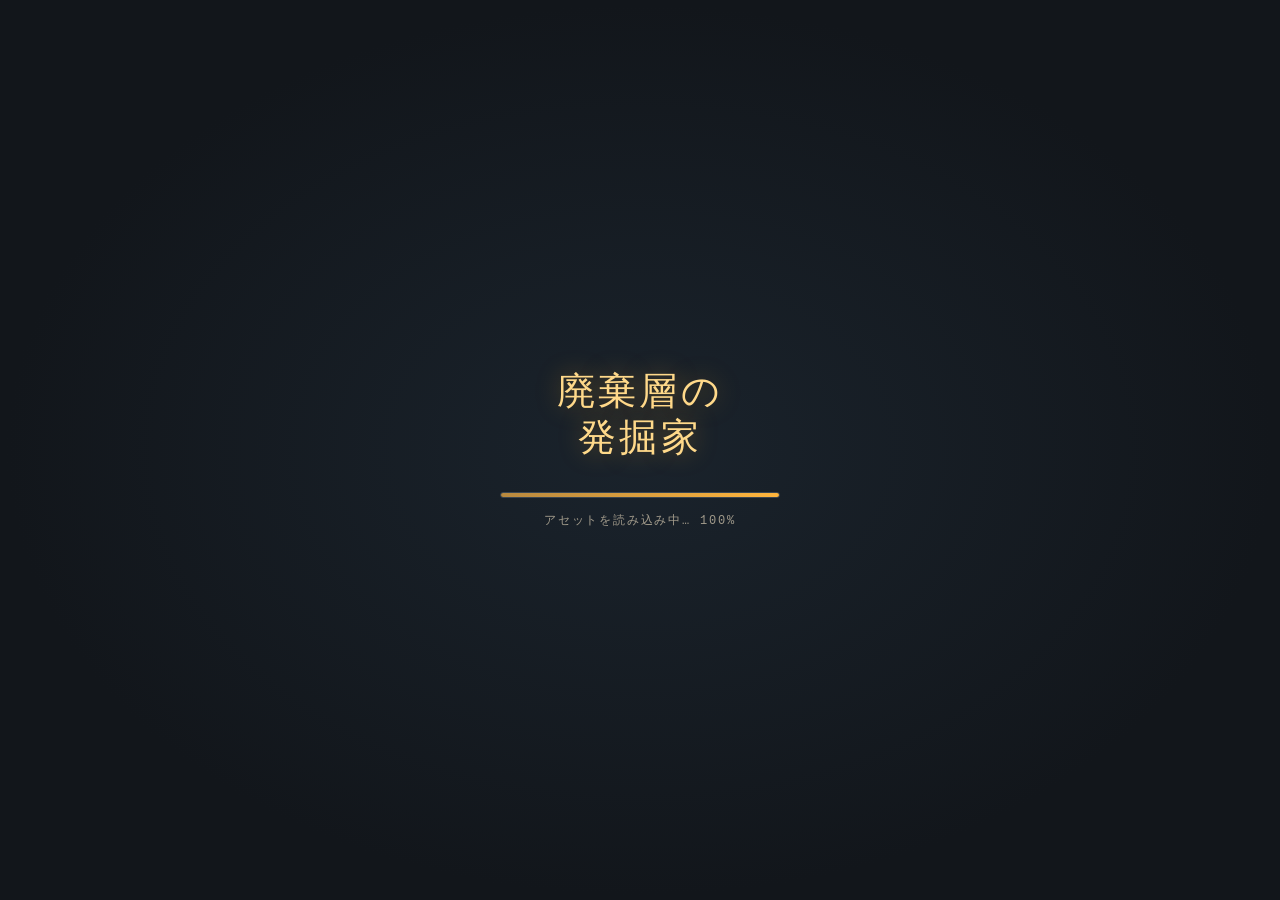
==== commit 11ba6046: "Update game to v20.0.0" ====
--- a/index.html
+++ b/index.html
@@ -5,7 +5,7 @@
 <meta http-equiv="Content-Security-Policy" content="default-src 'none'; script-src 'self'; style-src 'self'; img-src 'self' data: blob:; base-uri 'none'; form-action 'none'">
 <meta name="viewport" content="width=device-width, initial-scale=1.0, maximum-scale=1.0, user-scalable=no, viewport-fit=cover">
 <meta name="theme-color" content="#0e1114">
-<title>廃棄層の発掘家 v18.0.0</title>
+<title>廃棄層の発掘家 v20.0.0</title>
 <link rel="stylesheet" href="style.css">
 </head>
 <body>
@@ -31,7 +31,7 @@
         <button id="btn-continue" class="title-btn" disabled>つづきから</button>
       </div>
       <div class="title-record" id="title-record"></div>
-      <div class="title-ver">v18.0.0</div>
+      <div class="title-ver">v20.0.0</div>
     </div>
   </div>
 
--- a/style.css
+++ b/style.css
@@ -4,18 +4,18 @@
    暗い油膜色の地に、燐光アンバーの計器表示。
    ============================================================ */
 :root{
-  --bg:#0e1114;
-  --panel:#171c21;
-  --panel2:#1f262d;
-  --line:#2c353d;
-  --amber:#f5a623;
-  --amber-soft:#ffcf7d;
-  --amber-dim:#8a6a33;
-  --teal:#3ddad7;
-  --danger:#ff5d4d;
-  --green:#7ed47e;
-  --text:#d8d2c4;
-  --text-dim:#857f72;
+  --bg:#12161b;
+  --panel:#1e252c;
+  --panel2:#2a333c;
+  --line:#3a4651;
+  --amber:#ffb53d;
+  --amber-soft:#ffd98a;
+  --amber-dim:#b8893f;
+  --teal:#4fe8e4;
+  --danger:#ff6d5d;
+  --green:#9be89b;
+  --text:#ece6d8;
+  --text-dim:#a39c8c;
   --mono:ui-monospace,"Cascadia Mono","Courier New",monospace;
 }
 *{margin:0;padding:0;box-sizing:border-box;-webkit-tap-highlight-color:transparent}
@@ -70,12 +70,13 @@
 #game-screen{background:var(--bg)}
 #hud{display:flex;align-items:center;gap:8px;padding:6px 8px;
   padding-top:calc(6px + env(safe-area-inset-top));
-  background:linear-gradient(#1c2228,#14181c);border-bottom:1px solid var(--line);
+  background:linear-gradient(#2a333c,#1e252c);border-bottom:1px solid var(--line);
   font-size:12px;flex:0 0 auto;min-height:40px}
 .hud-cell{display:flex;align-items:center;gap:5px;white-space:nowrap}
-.hud-floor{color:var(--amber-soft);font-weight:700;font-size:14px;letter-spacing:.1em;min-width:52px}
+.hud-floor{color:var(--amber-soft);font-weight:700;font-size:14px;letter-spacing:.1em;min-width:52px;
+  text-shadow:0 0 8px rgba(255,181,61,.3)}
 .hud-label{color:var(--text-dim);font-size:10px}
-.hud-num{color:var(--text);font-size:12px}
+.hud-num{color:var(--text);font-size:12px;font-weight:600}
 .bar{width:64px;height:9px;background:#0a0c0e;border:1px solid var(--line);border-radius:2px;overflow:hidden}
 .hud-hp .bar{width:84px}
 .bar-fill{height:100%;transition:width .25s}
@@ -89,12 +90,12 @@
 .hud-btn.off{color:var(--text-dim);text-decoration:line-through}
 
 /* ---------- キャンバス ---------- */
-#canvas-wrap{flex:1 1 auto;position:relative;overflow:hidden;background:#08090b}
+#canvas-wrap{flex:1 1 auto;position:relative;overflow:hidden;background:#10141a}
 #game-canvas{position:absolute;inset:0;width:100%;height:100%;image-rendering:pixelated}
-/* 走査線(回収端末の画面越しに見ている演出) */
+/* 走査線(ごく薄く。明るさを損なわない程度) */
 #canvas-wrap::after{content:"";position:absolute;inset:0;pointer-events:none;
-  background:repeating-linear-gradient(0deg,rgba(0,0,0,.10) 0 1px,transparent 1px 3px);
-  mix-blend-mode:overlay;opacity:.5}
+  background:repeating-linear-gradient(0deg,rgba(0,0,0,.05) 0 1px,transparent 1px 3px);
+  mix-blend-mode:overlay;opacity:.3}
 #minimap{position:absolute;top:8px;right:8px;background:rgba(10,12,14,.72);
   border:1px solid var(--amber-dim);border-radius:3px;image-rendering:pixelated;z-index:5}
 #floor-banner{position:absolute;inset:0;display:flex;align-items:center;justify-content:center;
@@ -114,12 +115,13 @@
 
 /* ---------- アクションバー ---------- */
 #action-bar{display:flex;gap:6px;padding:8px;padding-bottom:calc(8px + env(safe-area-inset-bottom));
-  background:linear-gradient(#14181c,#1c2228);border-top:1px solid var(--line);flex:0 0 auto}
-.act-btn{flex:1;padding:11px 4px;background:var(--panel2);border:1px solid var(--line);
-  color:var(--text);font-size:14px;border-radius:4px;position:relative;letter-spacing:.1em}
-.act-btn:active{background:var(--amber-dim);color:#000}
+  background:linear-gradient(#1e252c,#2a333c);border-top:1px solid var(--line);flex:0 0 auto}
+.act-btn{flex:1;padding:11px 4px;background:linear-gradient(#323d47,#28313a);
+  border:1px solid #46535e;color:var(--text);font-size:14px;border-radius:4px;position:relative;
+  letter-spacing:.1em;font-weight:600;box-shadow:0 1px 0 rgba(255,255,255,.05) inset}
+.act-btn:active{background:var(--amber);color:#1a1208;border-color:var(--amber-soft)}
 .act-sub{display:block;font-size:9px;color:var(--text-dim);margin-top:2px;letter-spacing:0}
-.act-btn:active .act-sub{color:#222}
+.act-btn:active .act-sub{color:#3a2a10}
 
 /* ---------- モーダル共通 ---------- */
 .modal{position:absolute;inset:0;background:rgba(0,0,0,.65);z-index:40;
